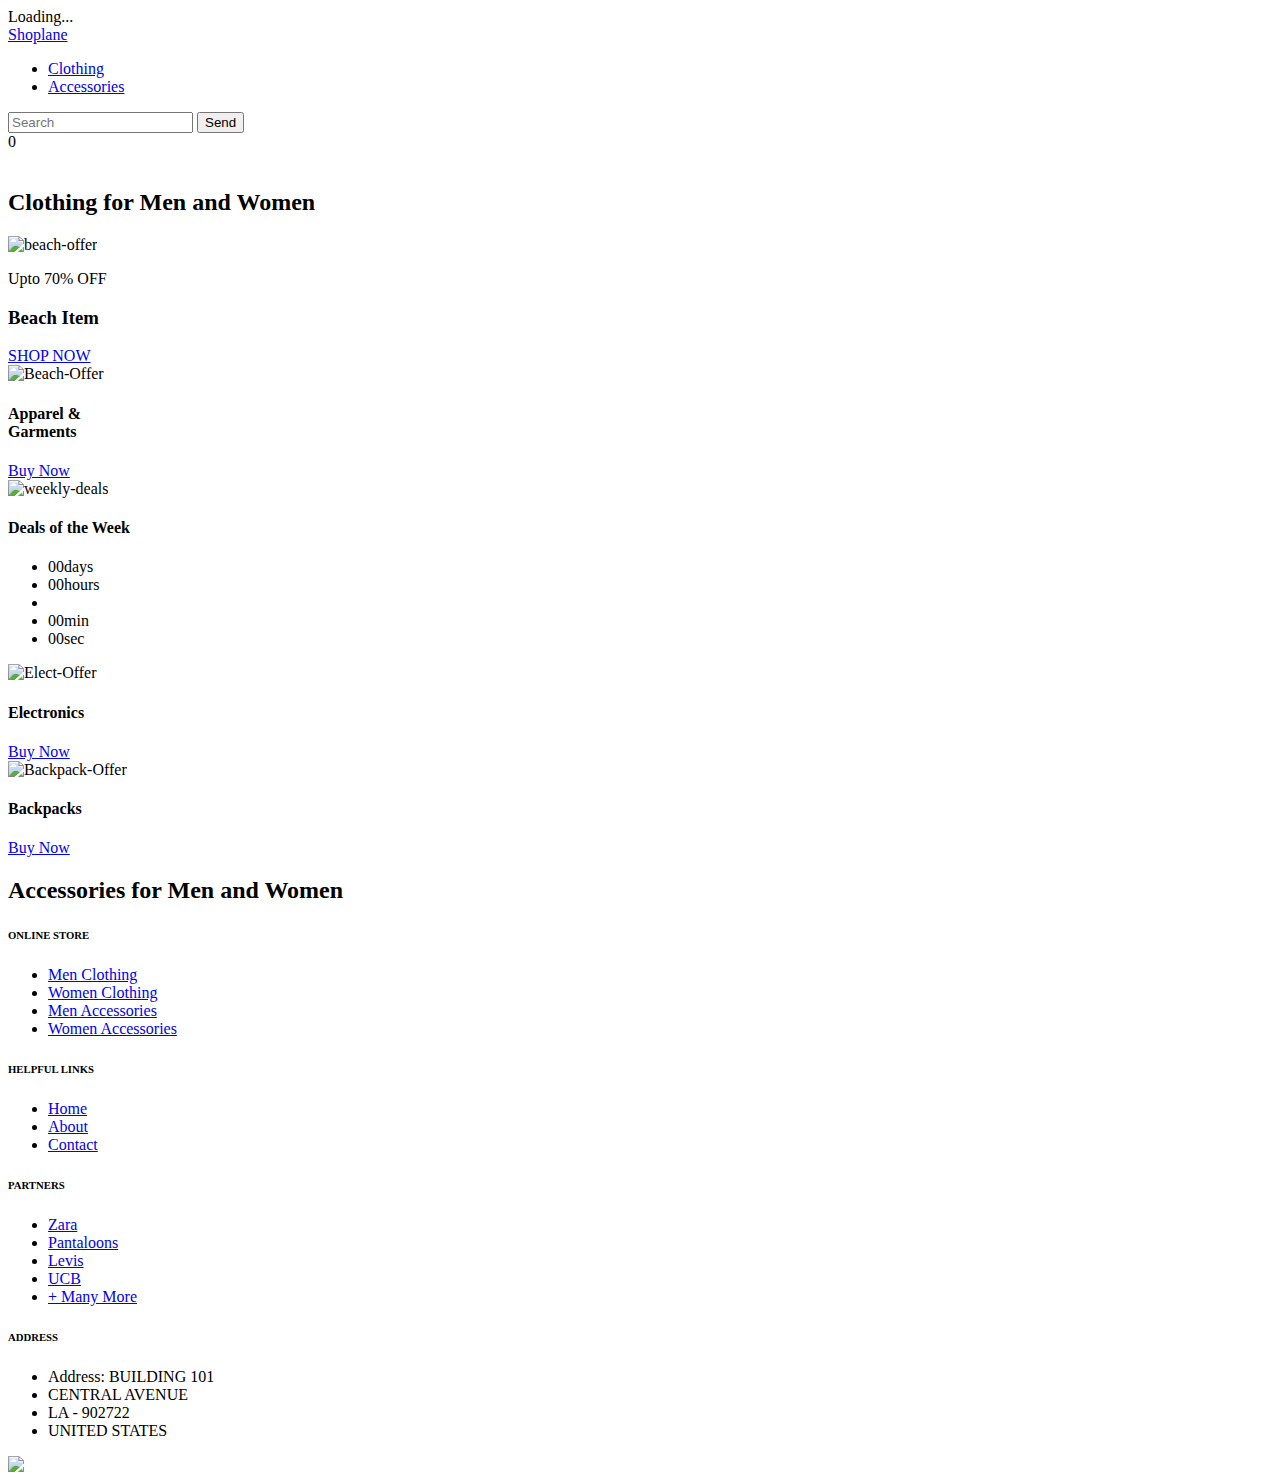
==== index.html @ 403d5582 "Create index.html" ====
<!doctype html>
<html lang="en">
<head>
    <meta charset="UTF-8">
    <meta name="description" content="">
    <meta http-equiv="X-UA-Compatible" content="IE=edge">
    <meta name="viewport" content="width=device-width, initial-scale=1, shrink-to-fit=no">
    <!-- The above 4 meta tags *must* come first in the head; any other head content must come *after* these tags -->

    <!-- Title  -->
    <title>Shop lane</title>

    <!-- Favicon  -->
    <link href="https://d3j0t7vrtr92dk.cloudfront.net/edyoda/1586251234_e%20Logo%200%20Padding.png?" rel="shortcut icon">
    <link href="https://fonts.googleapis.com/css2?family=Open+Sans:ital,wght@0,300;0,400;0,600;0,700;0,800;1,300;1,400;1,600;1,700;1,800&display=swap" rel="stylesheet">
    <!-- Style CSS -->
    <link rel="stylesheet" href="style.css">

</head>

<body>
    <!-- Preloader -->
    <div id="preloader">
        <div class="spinner-grow" role="status">
            <span class="sr-only">Loading...</span>
        </div>
    </div>

    <!-- Header Area -->
    <header class="header_area">
     <!-- Main Menu -->
        <div class="bigshop-main-menu">
            <div class="container">
                <div class="classy-nav-container breakpoint-off">
                    <nav class="classy-navbar" id="bigshopNav">

                        <!-- Nav Brand -->
                        <a href="index.html" class="nav-brand" id='logo'><span>Shop</span>lane</a>

                        <!-- Toggler -->
                        <div class="classy-navbar-toggler">
                            <span class="navbarToggler"><span></span><span></span><span></span></span>
                        </div>

                        <!-- Menu -->
                        <div class="classy-menu">
                            <!-- Close -->
                            <div class="classycloseIcon">
                                <div class="cross-wrap"><span class="top"></span><span class="bottom"></span></div>
                            </div>

                            <!-- Nav -->
                            <div class="classynav">
                                <ul>
                                    <li><a data-scroll href="#clothing-section">Clothing</a> </li>
                                    <li><a data-scroll href="#accessory-section">Accessories</a></li>
                                    </ul>
                            </div>
                        </div>

                        <!-- Hero Meta -->
                        <div class="hero_meta_area ml-auto d-flex align-items-center justify-content-end">
                            <!-- Search -->
                            <div class="search-area">
                                <div class="search-btn"><i class="icofont-search"></i></div>
                                <!-- Form -->
                                <div class="search-form">
                                    <input type="search" class="form-control" placeholder="Search">
                                    <input type="submit" class="d-none" value="Send">
                                </div>
                            </div>

                            <!-- Cart -->
                            <div class="cart-area">
                                <div class="cart--btn"><i class="icofont-cart"></i> <span class="cart_quantity">0</span></div>
                              </div>

                            <!-- Account -->
                            <div class="account-area">
                                <div class="user-thumbnail">
                                    <img src="img/bg-img/user.jpg" alt="">
                                </div>
                                </div>
                        </div>
                    </nav>
                </div>
            </div>
        </div>
    </header>
    <!-- Header Area End -->

    <!-- Welcome Slides Area -->
    <section class="welcome_area">
        <div class="welSlideTwo owl-carousel">
            <!-- Single Slide -->
            <div class="single_slide home-3 bg-img" style="background-image: url(img/bg-img/1.png);">
                
            </div>

            <!-- Single Slide -->
            <div class="single_slide home-3 bg-img" style="background-image: url(img/bg-img/2.png);">
                
            </div>

            <!-- Single Slide -->
            <div class="single_slide home-3 bg-img" style="background-image: url(img/bg-img/3.png);">
                
            </div>

            <!-- Single Slide -->
            <div class="single_slide home-3 bg-img" style="background-image: url(img/bg-img/4.png);">
               
            </div>
        </div>
    </section>
    <!-- Welcome Slides Area -->

<!-- Best Selling Products -->
<div id="clothing-section"></div>
    <section class="best-selling-products-area mb-70 mt-70" >
        <div class="container">
            <div class="row">
                <div class="col-12">
                    <div class="section-heading mb-50">
                        <h2>Clothing for Men and Women</h2>
                    </div>
                </div>
            </div>

            <div class="row" id="Clothing_Data">
                <!-- Single Product -->
             </div>
        </div>
    </section>
    <!-- Best Selling Products -->

    <!-- Offer Area -->
    <section class="offer_area section_padding_50">
        <div class="container">
            <div class="row">
                <!-- Beach Offer -->
                <div class="col-12 col-md-6 col-lg-4">
                    <div class="beach_offer_area mb-4 mb-md-0">
                        <img src="img/product-img/beach.png" alt="beach-offer">
                        <div class="beach_offer_info">
                            <p>Upto 70% OFF</p>
                            <h3>Beach Item</h3>
                            <a href="#" class="btn btn-primary btn-sm mt-15">SHOP NOW</a>
                        </div>
                    </div>
                </div>

                <div class="col-12 col-md-6 col-lg-4">
                    <!-- Apparels Offer -->
                    <div class="apparels_offer_area">
                        <img src="img/product-img/apparels.jpg" alt="Beach-Offer">
                        <div class="apparels_offer_info d-flex align-items-center">
                            <div class="apparels-offer-content">
                                <h4>Apparel &amp; <br><span>Garments</span></h4>
                                <a href="#" class="btn">Buy Now <i class="icofont-rounded-right"></i></a>
                            </div>
                        </div>
                    </div>

                    <!-- Deals of the Week -->
                    <div class="weekly_deals_area mt-30">
                        <img src="img/product-img/weekly-offer.jpg" alt="weekly-deals">
                        <div class="weekly_deals_info">
                            <h4>Deals of the Week</h4>
                            <div class="deals_timer">
                                <ul data-countdown="2021/02/14 14:21:38">
                                    <!-- Please use event time this format: YYYY/MM/DD hh:mm:ss -->
                                    <li><span class="days">00</span>days</li>
                                    <li><span class="hours">00</span>hours</li>
                                    <li class="d-block blank-timer"></li>
                                    <li><span class="minutes">00</span>min</li>
                                    <li><span class="seconds">00</span>sec</li>
                                </ul>
                            </div>
                        </div>
                    </div>
                </div>

                <div class="col-12 col-lg-4">
                    <div class="row">
                        <div class="col-12 col-sm-6 col-lg-12">
                            <!-- Elect Offer -->
                            <div class="elect_offer_area mt-30 mt-lg-0">
                                <img src="img/product-img/elect.jpg" alt="Elect-Offer">
                                <div class="elect_offer_info d-flex align-items-center">
                                    <div class="elect-offer-content">
                                        <h4>Electronics</h4>
                                        <a href="#" class="btn">Buy Now <i class="icofont-rounded-right"></i></a>
                                    </div>
                                </div>
                            </div>
                        </div>
                        <div class="col-12 col-sm-6 col-lg-12">
                            <!-- Backpack Offer -->
                            <div class="backpack_offer_area mt-30">
                                <img src="img/product-img/backpack.jpg" alt="Backpack-Offer">
                                <div class="backpack_offer_info">
                                    <h4>Backpacks</h4>
                                    <a href="#" class="btn">Buy Now <i class="icofont-rounded-right"></i></a>
                                </div>
                            </div>
                        </div>
                    </div>
                </div>
            </div>
        </div>
    </section>
    <!-- Offer Area End -->

    <!-- On Sale Products -->
    
    <section class="on-sale-products-area mb-70" id="accessory-section">
        <div class="container">
            <div class="row">
                <div class="col-12">
                    <div class="section-heading mb-50">
                        <h2>Accessories for Men and Women</h2>
                    </div>
                </div>
            </div>

            <div class="row" id='accessories_men_women'>
                <!-- Single Product -->
              </div>
        </div>
    </section>
    <!-- On Sale Products -->


    <!-- Footer Area -->
    <footer class="footer_area section_padding_50">
        <div class="container">
            <div class="row">
               
                <!-- Single Footer Area -->
                <div class="col-12 col-sm-6 col-md col-lg-3 col-xl-3">
                    <div class="single_footer_area mb-20">
                        <div class="footer_heading mb-4">
                            <h6>ONLINE STORE</h6>
                        </div>
                        <ul class="footer_widget_menu">
                            <li><a href="#"><i class="icofont-rounded-right"></i> Men Clothing</a></li>
                            <li><a href="#"><i class="icofont-rounded-right"></i> Women Clothing</a></li>
                            <li><a href="#"><i class="icofont-rounded-right"></i> Men Accessories</a></li>
                            <li><a href="#"><i class="icofont-rounded-right"></i> Women Accessories</a></li>
                            </ul>
                    </div>
                </div>

                <!-- Single Footer Area -->
                <div class="col-12 col-sm-6 col-md col-lg-3 col-xl-2">
                    <div class="single_footer_area mb-20">
                        <div class="footer_heading mb-4">
                            <h6>HELPFUL LINKS</h6>
                        </div>
                        <ul class="footer_widget_menu">
                            <li><a href="#"><i class="icofont-rounded-right"></i> Home</a></li>
                            <li><a href="#"><i class="icofont-rounded-right"></i> About</a></li>
                            <li><a href="#"><i class="icofont-rounded-right"></i> Contact</a></li>
                             </ul>
                    </div>
                </div>

                <!-- Single Footer Area -->
                <div class="col-12 col-sm-6 col-md-5 col-lg-3 col-xl-2">
                    <div class="single_footer_area mb-20">
                        <div class="footer_heading mb-4">
                            <h6>PARTNERS</h6>
                        </div>
                        <ul class="footer_widget_menu">
                            <li><a href="#"><i class="icofont-rounded-right"></i> Zara</a></li>
                            <li><a href="#"><i class="icofont-rounded-right"></i>Pantaloons</a></li>
                            <li><a href="#"><i class="icofont-rounded-right"></i>Levis</a></li>
                            <li><a href="#"><i class="icofont-rounded-right"></i>UCB</a></li>
                            <li><a href="#"><i class="icofont-rounded-right"></i>+ Many More</a></li>
                           </ul>
                    </div>
                </div>
                 <!-- Single Footer Area -->
                 <div class="col-12 col-sm-6 col-md-5 col-lg-3 col-xl-3">
                    <div class="single_footer_area mb-20">
                        <div class="footer_heading mb-4">
                            <h6>ADDRESS</h6>
                        </div>
                        <ul class="footer_content">
                            <li><span>Address:</span> BUILDING 101</li>
                            <li>CENTRAL AVENUE</li>
                            <li>LA - 902722</li>
                            <li>UNITED STATES</li>
                        </ul>
                        <div class="footer_social_area mt-15">
                            <a href="#"><i class="fa fa-facebook" aria-hidden="true"></i></a>
                            <a href="#"><i class="fa fa-twitter" aria-hidden="true"></i></a>
                            <a href="#"><i class="fa fa-linkedin" aria-hidden="true"></i></a>
                            <a href="#"><i class="fa fa-pinterest" aria-hidden="true"></i></a>
                            <a href="#"><i class="fa fa-dribbble" aria-hidden="true"></i></a>
                            <a href="#"><i class="fa fa-rss" aria-hidden="true"></i></a>
                        </div>
                    </div>
                </div>
             

                <div class="col-12 col-md-7 col-lg-8 col-xl-2">
                <img src="img/bg-img/fotterlogo.png" class="fotimg">
                </div>

              </div>
        </div>

    </footer>
    <!-- Footer Area -->

    <!-- jQuery (Necessary for All JavaScript Plugins) -->
    <script src="js/jquery.min.js"></script>
    <script src="js/popper.min.js"></script>
    <script src="js/bootstrap.min.js"></script>
    <script src="js/jquery.easing.min.js"></script>
    <script src="js/default/classy-nav.min.js"></script>
    <script src="js/owl.carousel.min.js"></script>
    <script src="js/default/scrollup.js"></script>
    <script src="js/jquery.countdown.min.js"></script>
    <script src="js/jquery-ui.min.js"></script>
    <script src="js/default/active.js"></script>
    <script src="js/default/null.js"></script>
     <script src="js/default/homedata.js"></script>

</body>
</html>
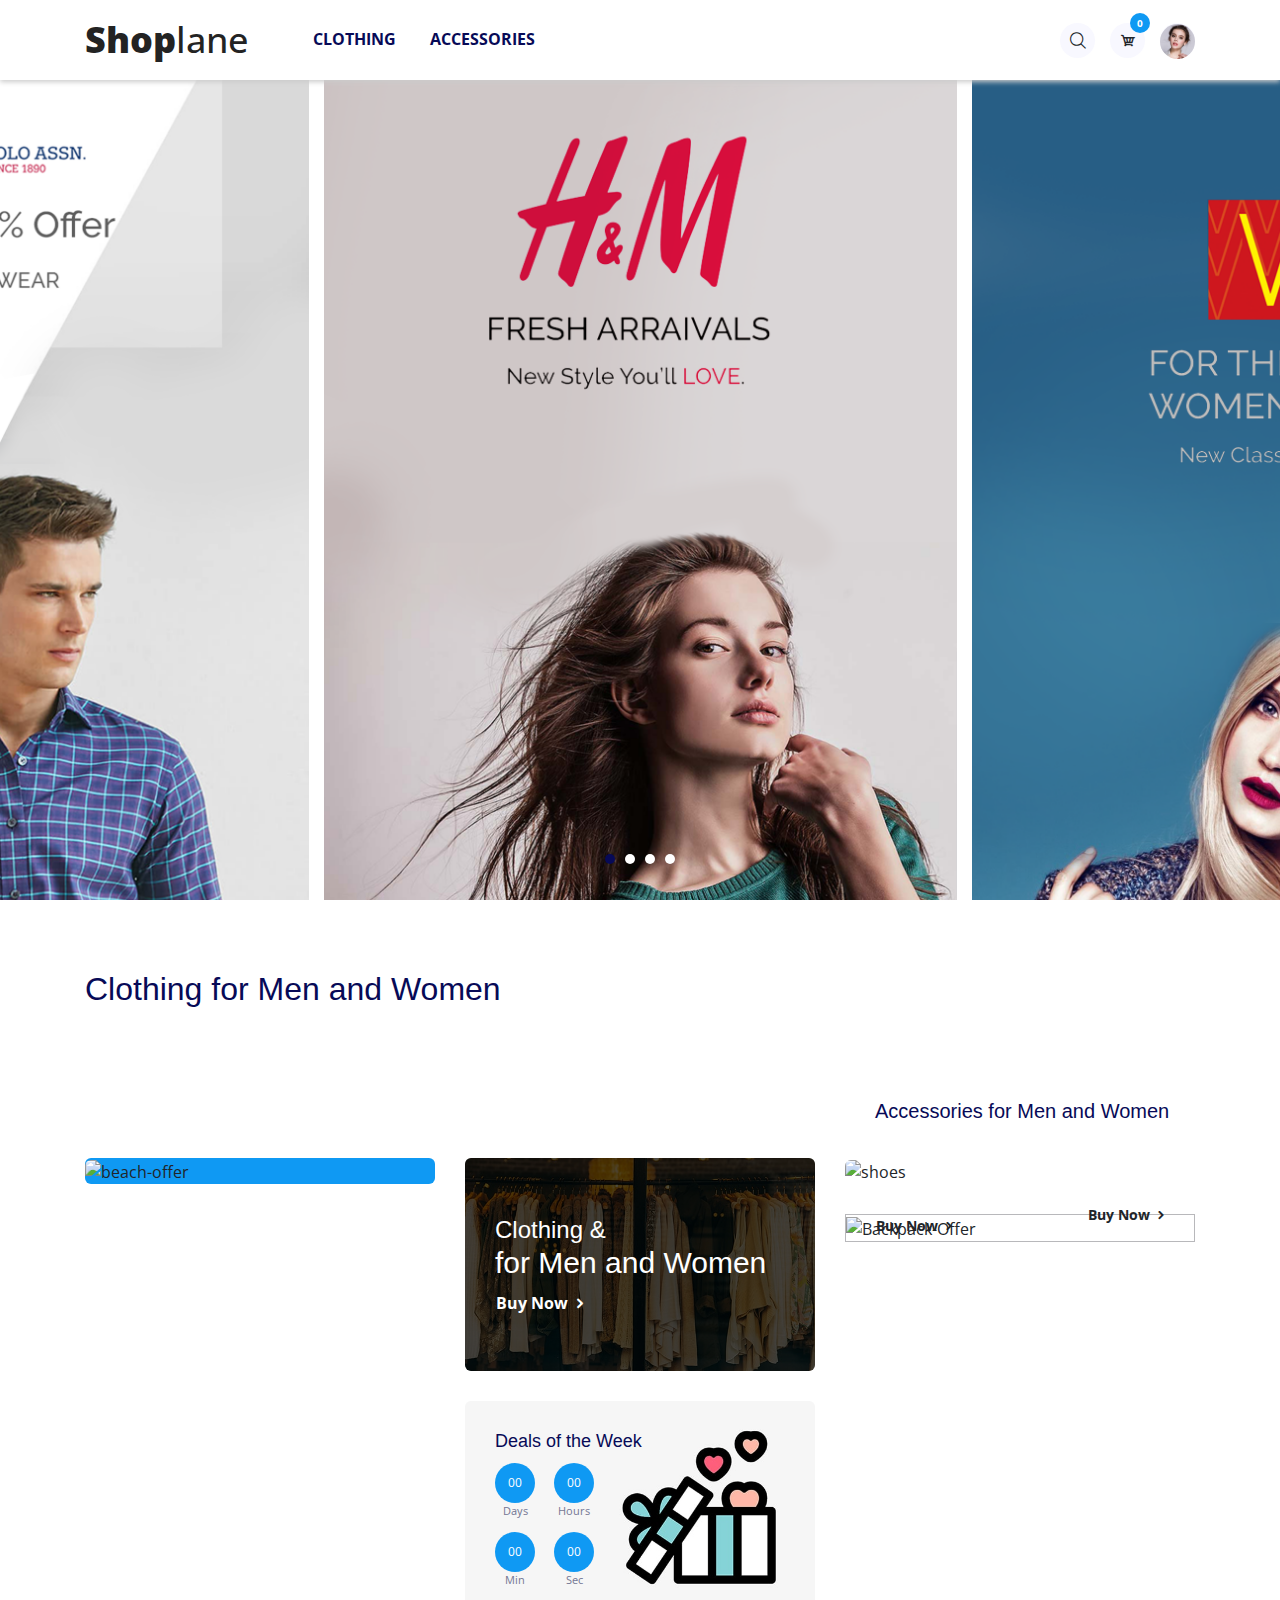
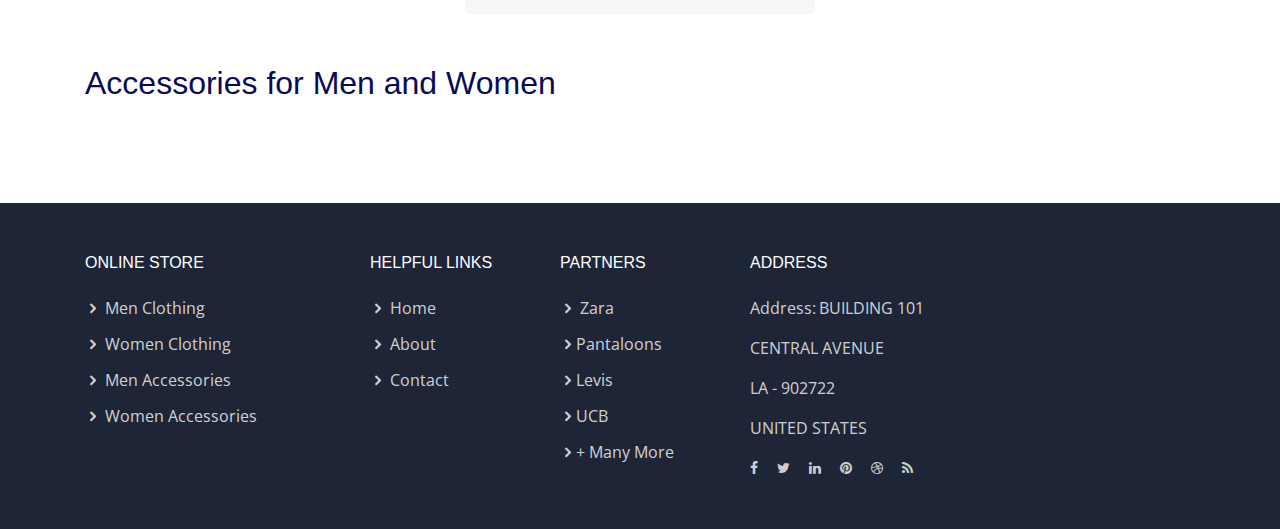
==== commit a71fb14c: "Add files via upload" ====
--- a/index.html
+++ b/index.html
@@ -1,333 +1,329 @@
-<!doctype html>
-<html lang="en">
-<head>
-    <meta charset="UTF-8">
-    <meta name="description" content="">
-    <meta http-equiv="X-UA-Compatible" content="IE=edge">
-    <meta name="viewport" content="width=device-width, initial-scale=1, shrink-to-fit=no">
-    <!-- The above 4 meta tags *must* come first in the head; any other head content must come *after* these tags -->
-
-    <!-- Title  -->
-    <title>Shop lane</title>
-
-    <!-- Favicon  -->
-    <link href="https://d3j0t7vrtr92dk.cloudfront.net/edyoda/1586251234_e%20Logo%200%20Padding.png?" rel="shortcut icon">
-    <link href="https://fonts.googleapis.com/css2?family=Open+Sans:ital,wght@0,300;0,400;0,600;0,700;0,800;1,300;1,400;1,600;1,700;1,800&display=swap" rel="stylesheet">
-    <!-- Style CSS -->
-    <link rel="stylesheet" href="style.css">
-
-</head>
-
-<body>
-    <!-- Preloader -->
-    <div id="preloader">
-        <div class="spinner-grow" role="status">
-            <span class="sr-only">Loading...</span>
-        </div>
-    </div>
-
-    <!-- Header Area -->
-    <header class="header_area">
-     <!-- Main Menu -->
-        <div class="bigshop-main-menu">
-            <div class="container">
-                <div class="classy-nav-container breakpoint-off">
-                    <nav class="classy-navbar" id="bigshopNav">
-
-                        <!-- Nav Brand -->
-                        <a href="index.html" class="nav-brand" id='logo'><span>Shop</span>lane</a>
-
-                        <!-- Toggler -->
-                        <div class="classy-navbar-toggler">
-                            <span class="navbarToggler"><span></span><span></span><span></span></span>
-                        </div>
-
-                        <!-- Menu -->
-                        <div class="classy-menu">
-                            <!-- Close -->
-                            <div class="classycloseIcon">
-                                <div class="cross-wrap"><span class="top"></span><span class="bottom"></span></div>
-                            </div>
-
-                            <!-- Nav -->
-                            <div class="classynav">
-                                <ul>
-                                    <li><a data-scroll href="#clothing-section">Clothing</a> </li>
-                                    <li><a data-scroll href="#accessory-section">Accessories</a></li>
-                                    </ul>
-                            </div>
-                        </div>
-
-                        <!-- Hero Meta -->
-                        <div class="hero_meta_area ml-auto d-flex align-items-center justify-content-end">
-                            <!-- Search -->
-                            <div class="search-area">
-                                <div class="search-btn"><i class="icofont-search"></i></div>
-                                <!-- Form -->
-                                <div class="search-form">
-                                    <input type="search" class="form-control" placeholder="Search">
-                                    <input type="submit" class="d-none" value="Send">
-                                </div>
-                            </div>
-
-                            <!-- Cart -->
-                            <div class="cart-area">
-                                <div class="cart--btn"><i class="icofont-cart"></i> <span class="cart_quantity">0</span></div>
-                              </div>
-
-                            <!-- Account -->
-                            <div class="account-area">
-                                <div class="user-thumbnail">
-                                    <img src="img/bg-img/user.jpg" alt="">
-                                </div>
-                                </div>
-                        </div>
-                    </nav>
-                </div>
-            </div>
-        </div>
-    </header>
-    <!-- Header Area End -->
-
-    <!-- Welcome Slides Area -->
-    <section class="welcome_area">
-        <div class="welSlideTwo owl-carousel">
-            <!-- Single Slide -->
-            <div class="single_slide home-3 bg-img" style="background-image: url(img/bg-img/1.png);">
-                
-            </div>
-
-            <!-- Single Slide -->
-            <div class="single_slide home-3 bg-img" style="background-image: url(img/bg-img/2.png);">
-                
-            </div>
-
-            <!-- Single Slide -->
-            <div class="single_slide home-3 bg-img" style="background-image: url(img/bg-img/3.png);">
-                
-            </div>
-
-            <!-- Single Slide -->
-            <div class="single_slide home-3 bg-img" style="background-image: url(img/bg-img/4.png);">
-               
-            </div>
-        </div>
-    </section>
-    <!-- Welcome Slides Area -->
-
-<!-- Best Selling Products -->
-<div id="clothing-section"></div>
-    <section class="best-selling-products-area mb-70 mt-70" >
-        <div class="container">
-            <div class="row">
-                <div class="col-12">
-                    <div class="section-heading mb-50">
-                        <h2>Clothing for Men and Women</h2>
-                    </div>
-                </div>
-            </div>
-
-            <div class="row" id="Clothing_Data">
-                <!-- Single Product -->
-             </div>
-        </div>
-    </section>
-    <!-- Best Selling Products -->
-
-    <!-- Offer Area -->
-    <section class="offer_area section_padding_50">
-        <div class="container">
-            <div class="row">
-                <!-- Beach Offer -->
-                <div class="col-12 col-md-6 col-lg-4">
-                    <div class="beach_offer_area mb-4 mb-md-0">
-                        <img src="img/product-img/beach.png" alt="beach-offer">
-                        <div class="beach_offer_info">
-                            <p>Upto 70% OFF</p>
-                            <h3>Beach Item</h3>
-                            <a href="#" class="btn btn-primary btn-sm mt-15">SHOP NOW</a>
-                        </div>
-                    </div>
-                </div>
-
-                <div class="col-12 col-md-6 col-lg-4">
-                    <!-- Apparels Offer -->
-                    <div class="apparels_offer_area">
-                        <img src="img/product-img/apparels.jpg" alt="Beach-Offer">
-                        <div class="apparels_offer_info d-flex align-items-center">
-                            <div class="apparels-offer-content">
-                                <h4>Apparel &amp; <br><span>Garments</span></h4>
-                                <a href="#" class="btn">Buy Now <i class="icofont-rounded-right"></i></a>
-                            </div>
-                        </div>
-                    </div>
-
-                    <!-- Deals of the Week -->
-                    <div class="weekly_deals_area mt-30">
-                        <img src="img/product-img/weekly-offer.jpg" alt="weekly-deals">
-                        <div class="weekly_deals_info">
-                            <h4>Deals of the Week</h4>
-                            <div class="deals_timer">
-                                <ul data-countdown="2021/02/14 14:21:38">
-                                    <!-- Please use event time this format: YYYY/MM/DD hh:mm:ss -->
-                                    <li><span class="days">00</span>days</li>
-                                    <li><span class="hours">00</span>hours</li>
-                                    <li class="d-block blank-timer"></li>
-                                    <li><span class="minutes">00</span>min</li>
-                                    <li><span class="seconds">00</span>sec</li>
-                                </ul>
-                            </div>
-                        </div>
-                    </div>
-                </div>
-
-                <div class="col-12 col-lg-4">
-                    <div class="row">
-                        <div class="col-12 col-sm-6 col-lg-12">
-                            <!-- Elect Offer -->
-                            <div class="elect_offer_area mt-30 mt-lg-0">
-                                <img src="img/product-img/elect.jpg" alt="Elect-Offer">
-                                <div class="elect_offer_info d-flex align-items-center">
-                                    <div class="elect-offer-content">
-                                        <h4>Electronics</h4>
-                                        <a href="#" class="btn">Buy Now <i class="icofont-rounded-right"></i></a>
-                                    </div>
-                                </div>
-                            </div>
-                        </div>
-                        <div class="col-12 col-sm-6 col-lg-12">
-                            <!-- Backpack Offer -->
-                            <div class="backpack_offer_area mt-30">
-                                <img src="img/product-img/backpack.jpg" alt="Backpack-Offer">
-                                <div class="backpack_offer_info">
-                                    <h4>Backpacks</h4>
-                                    <a href="#" class="btn">Buy Now <i class="icofont-rounded-right"></i></a>
-                                </div>
-                            </div>
-                        </div>
-                    </div>
-                </div>
-            </div>
-        </div>
-    </section>
-    <!-- Offer Area End -->
-
-    <!-- On Sale Products -->
-    
-    <section class="on-sale-products-area mb-70" id="accessory-section">
-        <div class="container">
-            <div class="row">
-                <div class="col-12">
-                    <div class="section-heading mb-50">
-                        <h2>Accessories for Men and Women</h2>
-                    </div>
-                </div>
-            </div>
-
-            <div class="row" id='accessories_men_women'>
-                <!-- Single Product -->
-              </div>
-        </div>
-    </section>
-    <!-- On Sale Products -->
-
-
-    <!-- Footer Area -->
-    <footer class="footer_area section_padding_50">
-        <div class="container">
-            <div class="row">
-               
-                <!-- Single Footer Area -->
-                <div class="col-12 col-sm-6 col-md col-lg-3 col-xl-3">
-                    <div class="single_footer_area mb-20">
-                        <div class="footer_heading mb-4">
-                            <h6>ONLINE STORE</h6>
-                        </div>
-                        <ul class="footer_widget_menu">
-                            <li><a href="#"><i class="icofont-rounded-right"></i> Men Clothing</a></li>
-                            <li><a href="#"><i class="icofont-rounded-right"></i> Women Clothing</a></li>
-                            <li><a href="#"><i class="icofont-rounded-right"></i> Men Accessories</a></li>
-                            <li><a href="#"><i class="icofont-rounded-right"></i> Women Accessories</a></li>
-                            </ul>
-                    </div>
-                </div>
-
-                <!-- Single Footer Area -->
-                <div class="col-12 col-sm-6 col-md col-lg-3 col-xl-2">
-                    <div class="single_footer_area mb-20">
-                        <div class="footer_heading mb-4">
-                            <h6>HELPFUL LINKS</h6>
-                        </div>
-                        <ul class="footer_widget_menu">
-                            <li><a href="#"><i class="icofont-rounded-right"></i> Home</a></li>
-                            <li><a href="#"><i class="icofont-rounded-right"></i> About</a></li>
-                            <li><a href="#"><i class="icofont-rounded-right"></i> Contact</a></li>
-                             </ul>
-                    </div>
-                </div>
-
-                <!-- Single Footer Area -->
-                <div class="col-12 col-sm-6 col-md-5 col-lg-3 col-xl-2">
-                    <div class="single_footer_area mb-20">
-                        <div class="footer_heading mb-4">
-                            <h6>PARTNERS</h6>
-                        </div>
-                        <ul class="footer_widget_menu">
-                            <li><a href="#"><i class="icofont-rounded-right"></i> Zara</a></li>
-                            <li><a href="#"><i class="icofont-rounded-right"></i>Pantaloons</a></li>
-                            <li><a href="#"><i class="icofont-rounded-right"></i>Levis</a></li>
-                            <li><a href="#"><i class="icofont-rounded-right"></i>UCB</a></li>
-                            <li><a href="#"><i class="icofont-rounded-right"></i>+ Many More</a></li>
-                           </ul>
-                    </div>
-                </div>
-                 <!-- Single Footer Area -->
-                 <div class="col-12 col-sm-6 col-md-5 col-lg-3 col-xl-3">
-                    <div class="single_footer_area mb-20">
-                        <div class="footer_heading mb-4">
-                            <h6>ADDRESS</h6>
-                        </div>
-                        <ul class="footer_content">
-                            <li><span>Address:</span> BUILDING 101</li>
-                            <li>CENTRAL AVENUE</li>
-                            <li>LA - 902722</li>
-                            <li>UNITED STATES</li>
-                        </ul>
-                        <div class="footer_social_area mt-15">
-                            <a href="#"><i class="fa fa-facebook" aria-hidden="true"></i></a>
-                            <a href="#"><i class="fa fa-twitter" aria-hidden="true"></i></a>
-                            <a href="#"><i class="fa fa-linkedin" aria-hidden="true"></i></a>
-                            <a href="#"><i class="fa fa-pinterest" aria-hidden="true"></i></a>
-                            <a href="#"><i class="fa fa-dribbble" aria-hidden="true"></i></a>
-                            <a href="#"><i class="fa fa-rss" aria-hidden="true"></i></a>
-                        </div>
-                    </div>
-                </div>
-             
-
-                <div class="col-12 col-md-7 col-lg-8 col-xl-2">
-                <img src="img/bg-img/fotterlogo.png" class="fotimg">
-                </div>
-
-              </div>
-        </div>
-
-    </footer>
-    <!-- Footer Area -->
-
-    <!-- jQuery (Necessary for All JavaScript Plugins) -->
-    <script src="js/jquery.min.js"></script>
-    <script src="js/popper.min.js"></script>
-    <script src="js/bootstrap.min.js"></script>
-    <script src="js/jquery.easing.min.js"></script>
-    <script src="js/default/classy-nav.min.js"></script>
-    <script src="js/owl.carousel.min.js"></script>
-    <script src="js/default/scrollup.js"></script>
-    <script src="js/jquery.countdown.min.js"></script>
-    <script src="js/jquery-ui.min.js"></script>
-    <script src="js/default/active.js"></script>
-    <script src="js/default/null.js"></script>
-     <script src="js/default/homedata.js"></script>
-
-</body>
-</html>
+<!doctype html>
+<html lang="en">
+<head>
+    <meta charset="UTF-8">
+    <meta name="description" content="">
+    <meta http-equiv="X-UA-Compatible" content="IE=edge">
+    <meta name="viewport" content="width=device-width, initial-scale=1, shrink-to-fit=no">
+    <!-- The above 4 meta tags *must* come first in the head; any other head content must come *after* these tags -->
+
+    <!-- Title  -->
+    <title>Shop lane</title>
+
+    <!-- Favicon  -->
+    <link href="https://d3j0t7vrtr92dk.cloudfront.net/edyoda/1586251234_e%20Logo%200%20Padding.png?" rel="shortcut icon">
+    <link href="https://fonts.googleapis.com/css2?family=Open+Sans:ital,wght@0,300;0,400;0,600;0,700;0,800;1,300;1,400;1,600;1,700;1,800&display=swap" rel="stylesheet">
+    <!-- Style CSS -->
+    <link rel="stylesheet" href="style.css">
+
+</head>
+
+<body>
+    <!-- Preloader -->
+    <div id="preloader">
+        <div class="spinner-grow" role="status">
+            <span class="sr-only">Loading...</span>
+        </div>
+    </div>
+
+    <!-- Header Area -->
+    <header class="header_area">
+     <!-- Main Menu -->
+        <div class="bigshop-main-menu">
+            <div class="container">
+                <div class="classy-nav-container breakpoint-off">
+                    <nav class="classy-navbar" id="bigshopNav">
+
+                        <!-- Nav Brand -->
+                        <a href="index.html" class="nav-brand" id='logo'><span>Shop</span>lane</a>
+
+                        <!-- Toggler -->
+                        <div class="classy-navbar-toggler">
+                            <span class="navbarToggler"><span></span><span></span><span></span></span>
+                        </div>
+
+                        <!-- Menu -->
+                        <div class="classy-menu">
+                            <!-- Close -->
+                            <div class="classycloseIcon">
+                                <div class="cross-wrap"><span class="top"></span><span class="bottom"></span></div>
+                            </div>
+
+                            <!-- Nav -->
+                            <div class="classynav">
+                                <ul>
+                                    <li><a data-scroll href="#clothing">Clothing</a> </li>
+                                    <li><a data-scroll href="#accessory">Accessories</a></li>
+                                    </ul>
+                            </div>
+                        </div>
+
+                        <!-- Hero Meta -->
+                        <div class="hero_meta_area ml-auto d-flex align-items-center justify-content-end">
+                            <!-- Search -->
+                            <div class="search-area">
+                                <div class="search-btn"><i class="icofont-search"></i></div>
+                                <!-- Form -->
+                                <div class="search-form">
+                                    <input type="search" class="form-control" placeholder="Search">
+                                    <input type="submit" class="d-none" value="Send">
+                                </div>
+                            </div>
+
+                            <!-- Cart -->
+                            <div class="cart-area">
+                                <div class="cart--btn"><i class="icofont-cart"></i> <span class="cart_quantity">0</span></div>
+                              </div>
+
+                            <!-- Account -->
+                            <div class="account-area">
+                                <div class="user-thumbnail">
+                                    <img src="img/bg-img/user.jpg" alt="">
+                                </div>
+                                </div>
+                        </div>
+                    </nav>
+                </div>
+            </div>
+        </div>
+    </header>
+    <!-- Header Area End -->
+
+    <!-- Welcome Slides Area -->
+    <section class="welcome_area">
+        <div class="welSlideTwo owl-carousel">
+            <!-- Single Slide -->
+            <div class="single_slide home-3 bg-img" style="background-image: url(img/bg-img/1.png);">
+                
+            </div>
+
+            <!-- Single Slide -->
+            <div class="single_slide home-3 bg-img" style="background-image: url(img/bg-img/2.png);">
+                
+            </div>
+
+            <!-- Single Slide -->
+            <div class="single_slide home-3 bg-img" style="background-image: url(img/bg-img/3.png);">
+                
+            </div>
+
+            <!-- Single Slide -->
+            <div class="single_slide home-3 bg-img" style="background-image: url(img/bg-img/4.png);">
+               
+            </div>
+        </div>
+    </section>
+    <!-- Welcome Slides Area -->
+
+<!-- Best Selling Products -->
+<div id="clothing"></div>
+    <section class="best-selling-products-area mb-70 mt-70" >
+        <div class="container">
+            <div class="row">
+                <div class="col-12">
+                    <div class="section-heading mb-50">
+                        <h2>Clothing for Men and Women</h2>
+                    </div>
+                </div>
+            </div>
+
+            <div class="row" id="Clothing_Data">
+                <!-- Single Product -->
+             </div>
+        </div>
+    </section>
+    <!-- Best Selling Products -->
+
+    <!-- Offer Area -->
+    <section class="offer_area section_padding_50">
+        <div class="container">
+            <div class="row">
+                <!-- Beach Offer -->
+                <div class="col-12 col-md-6 col-lg-4">
+                    <div class="beach_offer_area mb-4 mb-md-0">
+                        <img src="img/product-img/collage1.png" alt="beach-offer">
+                        
+                    </div>
+                </div>
+
+                <div class="col-12 col-md-6 col-lg-4">
+                    <!-- Apparels Offer -->
+                    <div class="apparels_offer_area">
+                        <img src="img/product-img/apparels.jpg" alt="apparels">
+                        <div class="apparels_offer_info d-flex align-items-center">
+                            <div class="apparels-offer-content">
+                                <h4>Clothing  &amp; <br><span>for Men and Women</span></h4>
+                                <a href="#clothing" class="btn">Buy Now <i class="icofont-rounded-right"></i></a>
+                            </div>
+                        </div>
+                    </div>
+
+                    <!-- Deals of the Week -->
+                    <div class="weekly_deals_area mt-30">
+                        <img src="img/product-img/weekly-offer.jpg" alt="weekly-deals">
+                        <div class="weekly_deals_info">
+                            <h4>Deals of the Week</h4>
+                            <div class="deals_timer">
+                                <ul data-countdown="2021/02/14 14:21:38">
+                                    <!-- Please use event time this format: YYYY/MM/DD hh:mm:ss -->
+                                    <li><span class="days">00</span>days</li>
+                                    <li><span class="hours">00</span>hours</li>
+                                    <li class="d-block blank-timer"></li>
+                                    <li><span class="minutes">00</span>min</li>
+                                    <li><span class="seconds">00</span>sec</li>
+                                </ul>
+                            </div>
+                        </div>
+                    </div>
+                </div>
+
+                <div class="col-12 col-lg-4">
+                    <div class="row">
+                        <div class="col-12 col-sm-6 col-lg-12">
+                            <!-- Elect Offer -->
+                            <div class="elect_offer_area mt-30 mt-lg-0">
+                                <img src="img/product-img/earpods.jpg" alt="shoes">
+                                <div class="elect_offer_info d-flex align-items-center">
+                                    <div class="elect-offer-content">
+                                        <h4>Accessories for Men and Women</h4>
+                                        <a href="#" class="btn">Buy Now <i class="icofont-rounded-right"></i></a>
+                                    </div>
+                                </div>
+                            </div>
+                        </div>
+                        <div class="col-12 col-sm-6 col-lg-12">
+                            <!-- Backpack Offer -->
+                            <div class="backpack_offer_area mt-30">
+                                <img src="img/product-img/collage2.png" alt="Backpack-Offer">
+                                <div class="backpack_offer_info">
+                                    <!-- <h4>Backpacks</h4> -->
+                                    <a href="#accessory" class="btn">Buy Now <i class="icofont-rounded-right"></i></a>
+                                </div>
+                            </div>
+                        </div>
+                    </div>
+                </div>
+            </div>
+        </div>
+    </section>
+    <!-- Offer Area End -->
+
+    <!-- On Sale Products -->
+    
+    <section class="on-sale-products-area mb-70" id="accessory">
+        <div class="container">
+            <div class="row">
+                <div class="col-12">
+                    <div class="section-heading mb-50">
+                        <h2>Accessories for Men and Women</h2>
+                    </div>
+                </div>
+            </div>
+
+            <div class="row" id='accessories_men_women'>
+                <!-- Single Product -->
+              </div>
+        </div>
+    </section>
+    <!-- On Sale Products -->
+
+
+    <!-- Footer Area -->
+    <footer class="footer_area section_padding_50">
+        <div class="container">
+            <div class="row">
+               
+                <!-- Single Footer Area -->
+                <div class="col-12 col-sm-6 col-md col-lg-3 col-xl-3">
+                    <div class="single_footer_area mb-20">
+                        <div class="footer_heading mb-4">
+                            <h6>ONLINE STORE</h6>
+                        </div>
+                        <ul class="footer_widget_menu">
+                            <li><a href="#"><i class="icofont-rounded-right"></i> Men Clothing</a></li>
+                            <li><a href="#"><i class="icofont-rounded-right"></i> Women Clothing</a></li>
+                            <li><a href="#"><i class="icofont-rounded-right"></i> Men Accessories</a></li>
+                            <li><a href="#"><i class="icofont-rounded-right"></i> Women Accessories</a></li>
+                            </ul>
+                    </div>
+                </div>
+
+                <!-- Single Footer Area -->
+                <div class="col-12 col-sm-6 col-md col-lg-3 col-xl-2">
+                    <div class="single_footer_area mb-20">
+                        <div class="footer_heading mb-4">
+                            <h6>HELPFUL LINKS</h6>
+                        </div>
+                        <ul class="footer_widget_menu">
+                            <li><a href="#"><i class="icofont-rounded-right"></i> Home</a></li>
+                            <li><a href="#"><i class="icofont-rounded-right"></i> About</a></li>
+                            <li><a href="#"><i class="icofont-rounded-right"></i> Contact</a></li>
+                             </ul>
+                    </div>
+                </div>
+
+                <!-- Single Footer Area -->
+                <div class="col-12 col-sm-6 col-md-5 col-lg-3 col-xl-2">
+                    <div class="single_footer_area mb-20">
+                        <div class="footer_heading mb-4">
+                            <h6>PARTNERS</h6>
+                        </div>
+                        <ul class="footer_widget_menu">
+                            <li><a href="#"><i class="icofont-rounded-right"></i> Zara</a></li>
+                            <li><a href="#"><i class="icofont-rounded-right"></i>Pantaloons</a></li>
+                            <li><a href="#"><i class="icofont-rounded-right"></i>Levis</a></li>
+                            <li><a href="#"><i class="icofont-rounded-right"></i>UCB</a></li>
+                            <li><a href="#"><i class="icofont-rounded-right"></i>+ Many More</a></li>
+                           </ul>
+                    </div>
+                </div>
+                 <!-- Single Footer Area -->
+                 <div class="col-12 col-sm-6 col-md-5 col-lg-3 col-xl-3">
+                    <div class="single_footer_area mb-20">
+                        <div class="footer_heading mb-4">
+                            <h6>ADDRESS</h6>
+                        </div>
+                        <ul class="footer_content">
+                            <li><span>Address:</span> BUILDING 101</li>
+                            <li>CENTRAL AVENUE</li>
+                            <li>LA - 902722</li>
+                            <li>UNITED STATES</li>
+                        </ul>
+                        <div class="footer_social_area mt-15">
+                            <a href="#"><i class="fa fa-facebook" aria-hidden="true"></i></a>
+                            <a href="#"><i class="fa fa-twitter" aria-hidden="true"></i></a>
+                            <a href="#"><i class="fa fa-linkedin" aria-hidden="true"></i></a>
+                            <a href="#"><i class="fa fa-pinterest" aria-hidden="true"></i></a>
+                            <a href="#"><i class="fa fa-dribbble" aria-hidden="true"></i></a>
+                            <a href="#"><i class="fa fa-rss" aria-hidden="true"></i></a>
+                        </div>
+                    </div>
+                </div>
+             
+
+                <div class="col-12 col-md-7 col-lg-8 col-xl-2">
+                <img src="img/bg-img/fotterlogo.png" class="fotimg">
+                </div>
+
+              </div>
+        </div>
+
+    </footer>
+    <!-- Footer Area -->
+
+    <!-- jQuery (Necessary for All JavaScript Plugins) -->
+    <script src="js/jquery.min.js"></script>
+    <script src="js/popper.min.js"></script>
+    <script src="js/bootstrap.min.js"></script>
+    <script src="js/jquery.easing.min.js"></script>
+    <script src="js/default/classy-nav.min.js"></script>
+    <script src="js/owl.carousel.min.js"></script>
+    <script src="js/default/scrollup.js"></script>
+    <script src="js/jquery.countdown.min.js"></script>
+    <script src="js/jquery-ui.min.js"></script>
+    <script src="js/default/active.js"></script>
+    <script src="js/default/null.js"></script>
+     <script src="js/default/homedata.js"></script>
+
+</body>
+</html>--- a/style.css
+++ b/style.css
@@ -0,0 +1,1222 @@
+/* :: 2.0 Import All CSS */
+@import url(css/bootstrap.min.css);
+@import url(css/default/classy-nav.min.css);
+@import url(css/owl.carousel.min.css);
+@import url(css/font-awesome.min.css);
+@import url(css/default/icofont.min.css);
+/* Preloader CSS */
+#preloader {
+  position: fixed;
+  z-index: 99999999;
+  width: 100%;
+  height: 100%;
+  background-color: #ffffff;
+  top: 0;
+  left: 0;
+  right: 0;
+  display: -webkit-box;
+  display: -ms-flexbox;
+  display: flex;
+  -webkit-box-align: center;
+  -ms-flex-align: center;
+  align-items: center;
+  -webkit-box-pack: center;
+  -ms-flex-pack: center;
+  justify-content: center; }
+  #preloader .spinner-grow {
+    background-color: #070a57; }
+
+/* Reboot CSS */
+* {
+  margin: 0;
+  padding: 0; }
+
+body {
+  font-family: 'Open Sans', sans-serif;
+  font-size: 1rem; }
+
+h1,
+h2,
+h3,
+h4,
+h5,
+h6 {
+  color: #070a57;
+  font-family: "Muli", sans-serif; }
+
+p {
+  color: #747794;
+  line-height: 1.9; }
+
+a {
+  -webkit-transition-duration: 500ms;
+  -o-transition-duration: 500ms;
+  transition-duration: 500ms;
+  outline: none;
+  color: #070a57;
+  text-decoration: none;
+  font-weight: 700;    cursor: pointer;
+  display: block; }
+  a:hover, a:focus {
+    text-decoration: none;
+    outline: none;
+    font-weight: 700; }
+
+ul,
+ol {
+  margin: 0;
+  padding: 0; }
+  ul li,
+  ol li {
+    list-style: none; }
+
+img {
+  height: auto;
+  max-width: 100%; }
+
+.bg-img {
+  background-position: center center;
+  background-size: cover;
+  background-repeat: no-repeat; }
+
+.bg-transparent {
+  background-color: transparent; }
+
+.font-bold {
+  font-weight: 700; }
+
+.font-light {
+  font-weight: 300; }
+
+.jarallax {
+  background-size: cover;
+  background-repeat: no-repeat;
+  background-position: 50% 50%; }
+
+.btn:focus,
+input:focus,
+textarea:focus,
+.form-control:focus {
+  box-shadow: none; }
+
+
+/* Spacing */
+.mt-15 {
+  margin-top: 15px; }
+
+.mt-30 {
+  margin-top: 30px; }
+
+.mt-50 {
+  margin-top: 50px; }
+
+.mt-70 {
+  margin-top: 70px; }
+
+.mt-100 {
+  margin-top: 100px; }
+  .mt-150 {
+    margin-top: 150px; }
+.mb-15 {
+  margin-bottom: 15px; }
+
+.mb-30 {
+  margin-bottom: 30px; }
+
+.mb-50 {
+  margin-bottom: 50px; }
+
+.mb-70 {
+  margin-bottom: 70px; }
+
+.mb-100 {
+  margin-bottom: 100px; }
+
+.ml-15 {
+  margin-left: 15px; }
+
+.ml-30 {
+  margin-left: 30px; }
+
+.mr-15 {
+  margin-right: 15px; }
+
+.mr-30 {
+  margin-right: 30px; }
+
+/* Section Padding */
+.section_padding_50 {
+  padding: 50px 0; }
+
+.section_padding_50_20 {
+  padding: 50px 0 20px 0; }
+
+.section_padding_150 {
+  padding: 150px 0; }
+
+.section_padding_0 {
+  padding: 0; }
+
+.section_padding_0_70 {
+  padding: 0 0 70px 0; }
+
+.section_padding_100 {
+  padding: 100px 0; }
+
+.section_padding_100_0 {
+  padding: 100px 0 0 0; }
+
+.section_padding_0_100 {
+  padding: 0 0 100px 0; }
+
+.section_padding_0_70 {
+  padding: 0 0 70px 0; }
+
+.section_padding_100_50 {
+  padding-top: 100px;
+  padding-bottom: 50px; }
+
+.section_padding_100_70 {
+  padding-top: 100px;
+  padding-bottom: 70px; }
+
+.section_padding_200 {
+  padding-top: 200px;
+  padding-bottom: 200px; }
+
+.section_padding_200_100 {
+  padding-top: 200px;
+  padding-bottom: 100px; }
+
+.section_padding_200_70 {
+  padding-top: 200px;
+  padding-bottom: 70px; }
+
+.section_padding_200_170 {
+  padding-top: 200px;
+  padding-bottom: 170px; }
+
+.section_padding_200_0 {
+  padding-top: 200px;
+  padding-bottom: 0; }
+
+/* scrollup */
+#scrollUp {
+  background-color: #070a57;
+  border-radius: 50%;
+  bottom: 40px;
+  color: #ffffff;
+  font-size: 16px;
+  height: 40px;
+  line-height: 40px;
+  right: 40px;
+  text-align: center;
+  width: 40px;
+  -webkit-transition-duration: 500ms;
+  -o-transition-duration: 500ms;
+  transition-duration: 500ms; }
+  #scrollUp:hover, #scrollUp:focus {
+    background-color: #0f99f3;
+    color: #ffffff; }
+
+
+
+@-webkit-keyframes dropdownAnimation {
+  from {
+    opacity: 0;
+    -webkit-transform: translate3d(0, 70px, 0);
+    -ms-transform: translate3d(0, 70px, 0);
+    transform: translate3d(0, 70px, 0); }
+  to {
+    opacity: 1;
+    -webkit-transform: translate3d(0, 30px, 0);
+    -ms-transform: translate3d(0, 30px, 0);
+    transform: translate3d(0, 30px, 0); } }
+
+@keyframes dropdownAnimation {
+  from {
+    opacity: 0;
+    -webkit-transform: translate3d(0, 70px, 0);
+    -ms-transform: translate3d(0, 70px, 0);
+    transform: translate3d(0, 70px, 0); }
+  to {
+    opacity: 1;
+    -webkit-transform: translate3d(0, 30px, 0);
+    -ms-transform: translate3d(0, 30px, 0);
+    transform: translate3d(0, 30px, 0); } }
+
+.header_area {
+  position: fixed;
+    width: 100%;
+    z-index: 500;
+    top: 0px;
+    box-shadow: 0 2px 5px #ccc; }
+  .header_area .bigshop-main-menu {
+    -webkit-transition-duration: 500ms;
+    -o-transition-duration: 500ms;
+    transition-duration: 500ms;
+    background-color: #ffffff; }
+  .header_area .classy-nav-container {
+    z-index: 400; }
+  .header_area .classy-navbar {
+    -webkit-transition-duration: 500ms;
+    -o-transition-duration: 500ms;
+    transition-duration: 500ms;
+    padding: 0;
+    height: 80px; }
+    @media only screen and (max-width: 767px) {
+      .header_area .classy-navbar {
+        height: 70px; } }
+    .header_area .classy-navbar .nav-brand {
+      margin-right: 50px; }
+      @media only screen and (max-width: 767px) {
+        .header_area .classy-navbar .nav-brand {
+          margin-right: 15px; } }
+      @media only screen and (min-width: 480px) and (max-width: 767px) {
+        .header_area .classy-navbar .nav-brand {
+          margin-right: 30px; } }
+      @media only screen and (min-width: 576px) and (max-width: 767px) {
+        .header_area .classy-navbar .nav-brand {
+          margin-right: 50px; } }
+  
+
+.breakpoint-on .dd-trigger {
+  top: 11.5px;
+  background-color: #070a57; }
+
+.breakpoint-on ul ul .dd-trigger {
+  top: 6.5px; }
+
+@media only screen and (max-width: 767px) {
+  .classy-navbar-toggler {
+    margin-right: 15px; } }
+
+
+.hero_meta_area {
+  position: relative;
+  z-index: 1; }
+  .hero_meta_area .search-area {
+    position: relative;
+    z-index: 1; }
+    .hero_meta_area .search-area .search-btn {
+      width: 35px;
+      height: 35px;
+      line-height: 35px;
+      background-color: #f8f8ff;
+      text-align: center;
+      border-radius: 50%;
+      cursor: pointer;
+      margin-right: 15px; }
+      @media only screen and (max-width: 767px) {
+        .hero_meta_area .search-area .search-btn {
+          margin-right: 8px;
+          width: 30px;
+          height: 30px;
+          line-height: 30px; } }
+      @media only screen and (min-width: 576px) and (max-width: 767px) {
+        .hero_meta_area .search-area .search-btn {
+          margin-right: 15px;
+          width: 35px;
+          height: 35px;
+          line-height: 35px; } }
+    .hero_meta_area .search-area .search-form {
+      -webkit-transition-duration: 500ms;
+      -o-transition-duration: 500ms;
+      transition-duration: 500ms;
+      position: absolute;
+      padding: 0 15px;
+      border-radius: 6px;
+      top: 100px;
+      right: 0;
+      background-color: #ffffff;
+      box-shadow: 0 0 8px 0 rgba(47, 91, 234, 0.15);
+      opacity: 0;
+      visibility: hidden; }
+      .hero_meta_area .search-area .search-form input {
+        background-color: #ffffff;
+        width: 240px;
+        height: 54px;
+        border: none;
+        font-size: 13px; }
+        @media only screen and (max-width: 767px) {
+          .hero_meta_area .search-area .search-form input {
+            width: 165px; } }
+        @media only screen and (min-width: 576px) and (max-width: 767px) {
+          .hero_meta_area .search-area .search-form input {
+            width: 240px; } }
+        .hero_meta_area .search-area .search-form input:focus {
+          box-shadow: none; }
+      .hero_meta_area .search-area .search-form.active {
+        top: 50px;
+        opacity: 1;
+        visibility: visible; }
+  .hero_meta_area .wishlist-area {
+    position: relative;
+    z-index: 1; }
+    .hero_meta_area .wishlist-area .wishlist-btn {
+      display: block;
+      width: 35px;
+      height: 35px;
+      line-height: 35px;
+      background-color: #f8f8ff;
+      text-align: center;
+      border-radius: 50%;
+      cursor: pointer;
+      margin-right: 15px; }
+      @media only screen and (max-width: 767px) {
+        .hero_meta_area .wishlist-area .wishlist-btn {
+          margin-right: 8px;
+          width: 30px;
+          height: 30px;
+          line-height: 30px; } }
+      @media only screen and (min-width: 576px) and (max-width: 767px) {
+        .hero_meta_area .wishlist-area .wishlist-btn {
+          margin-right: 15px;
+          width: 35px;
+          height: 35px;
+          line-height: 35px; } }
+  .hero_meta_area .cart-area {
+    position: relative;
+    z-index: 2; }
+    .hero_meta_area .cart-area .cart--btn {
+      -webkit-transition-duration: 500ms;
+      -o-transition-duration: 500ms;
+      transition-duration: 500ms;
+      position: relative;
+      z-index: 1;
+      width: 35px;
+      height: 35px;
+      line-height: 35px;
+      background-color: #f8f8ff;
+      text-align: center;
+      border-radius: 50%;
+      cursor: pointer;
+      margin-right: 15px;
+      font-size: 16px; }
+      @media only screen and (max-width: 767px) {
+        .hero_meta_area .cart-area .cart--btn {
+          margin-right: 8px;
+          width: 30px;
+          height: 30px;
+          line-height: 30px; } }
+      @media only screen and (min-width: 576px) and (max-width: 767px) {
+        .hero_meta_area .cart-area .cart--btn {
+          margin-right: 15px;
+          width: 35px;
+          height: 35px;
+          line-height: 35px; } }
+      .hero_meta_area .cart-area .cart--btn:hover, .hero_meta_area .cart-area .cart--btn:focus {
+        color: #0f99f3; }
+      .hero_meta_area .cart-area .cart--btn .cart_quantity {
+        -webkit-transition-duration: 500ms;
+        -o-transition-duration: 500ms;
+        transition-duration: 500ms;
+        background-color: #0f99f3;
+        border-radius: 50%;
+        color: #ffffff;
+        font-size: 10px;
+        height: 20px;
+        line-height: 20px;
+        position: absolute;
+        right: -5px;
+        text-align: center;
+        top: -10px;
+        width: 20px;
+        z-index: 2;
+        font-weight: 700; }
+    
+    .hero_meta_area .account-area .user-thumbnail {
+      position: relative;
+      z-index: 1;
+      width: 35px;
+      height: 35px;
+      line-height: 35px;
+      background-color: #f8f8ff;
+      text-align: center;
+      border-radius: 50%;
+      cursor: pointer; }
+      .hero_meta_area .account-area .user-thumbnail img {
+        border-radius: 50%; }
+      @media only screen and (max-width: 767px) {
+        .hero_meta_area .account-area .user-thumbnail {
+          width: 30px;
+          height: 30px;
+          line-height: 30px; } }
+      @media only screen and (min-width: 576px) and (max-width: 767px) {
+        .hero_meta_area .account-area .user-thumbnail {
+          width: 35px;
+          height: 35px;
+          line-height: 35px; } }
+
+
+/* Hero CSS */
+.single_slide {
+  position: relative;
+  z-index: 1;
+  background-position: center center;
+  background-size: cover;
+  height: 900px; }
+  @media only screen and (max-width: 767px) {
+    .single_slide {
+      height: 450px; } }
+  .single_slide .welcome_slide_text {
+    position: relative;
+    z-index: 1; }
+    .single_slide .welcome_slide_text p {
+      color: #141414;
+      letter-spacing: 5px;
+      text-transform: uppercase; }
+      @media only screen and (max-width: 767px) {
+        .single_slide .welcome_slide_text p {
+          letter-spacing: 2px; } }
+    .single_slide .welcome_slide_text h2 {
+      text-transform: capitalize;
+      font-size: 4rem;
+      margin-bottom: 1rem;
+      font-weight: 700; }
+      @media only screen and (min-width: 992px) and (max-width: 1199px) {
+        .single_slide .welcome_slide_text h2 {
+          font-size: 3.5rem; } }
+      @media only screen and (min-width: 768px) and (max-width: 991px) {
+        .single_slide .welcome_slide_text h2 {
+          font-size: 3rem; } }
+      @media only screen and (max-width: 767px) {
+        .single_slide .welcome_slide_text h2 {
+          font-size: 2rem; } }
+    .single_slide .welcome_slide_text h4 {
+      font-size: 2rem;
+      margin-bottom: 2rem; }
+      @media only screen and (max-width: 767px) {
+        .single_slide .welcome_slide_text h4 {
+          font-size: 1.5rem; } }
+    .single_slide .welcome_slide_text .regular-price {
+      margin-left: 0.5rem;
+      color: #747794;
+      text-decoration: line-through; }
+  .single_slide .welcome_slide_image {
+    position: relative;
+    z-index: 1; }
+    .single_slide .welcome_slide_image img {
+      display: block;
+      margin: auto;
+      max-width: 240px; }
+    .single_slide .welcome_slide_image .discount_badge {
+      background-color: #070a57;
+      border-radius: 50%;
+      color: #ffffff;
+      height: 90px;
+      padding: 15px;
+      position: absolute;
+      right: 70px;
+      text-align: center;
+      top: 10%;
+      width: 90px;
+      z-index: 1000;
+      box-shadow: 0 2px 12px 2px rgba(0, 0, 0, 0.1);
+      display: -webkit-box;
+      display: -ms-flexbox;
+      display: flex;
+      -webkit-box-pack: center;
+      -ms-flex-pack: center;
+      justify-content: center;
+      -webkit-box-align: center;
+      -ms-flex-align: center;
+      align-items: center; }
+      @media only screen and (max-width: 767px) {
+        .single_slide .welcome_slide_image .discount_badge {
+          right: 0; } }
+      .single_slide .welcome_slide_image .discount_badge span {
+        font-size: 16px;
+        line-height: 1.5;
+        font-weight: 700; }
+
+.welSlideTwo {
+  position: relative;
+  z-index: 10; }
+  .welSlideTwo .single_slide {
+    position: relative;
+    z-index: 1; }
+    .welSlideTwo .single_slide::after {
+      position: absolute;
+      width: 100%;
+      height: 100%;
+      content: "";
+      top: 0;
+      left: 0;
+      z-index: -1;
+      /* background-color: #070a57; */
+      opacity: 0.5; }
+    .welSlideTwo .single_slide p,
+    .welSlideTwo .single_slide h2 {
+      color: #ffffff; }
+  .welSlideTwo .owl-dots {
+    bottom: 30px;
+    width: 100%;
+    position: absolute;
+    left: 0;
+    z-index: 2;
+    text-align: center; }
+    .welSlideTwo .owl-dots .owl-dot {
+      background-color: #ffffff;
+      border-radius: 50%;
+      display: inline-block;
+      height: 10px;
+      margin: 0 5px;
+      width: 10px; }
+      .welSlideTwo .owl-dots .owl-dot.active {
+        background-color: #070a57; }
+  .welSlideTwo .owl-prev,
+  .welSlideTwo .owl-next {
+    -webkit-transition-duration: 500ms;
+    -o-transition-duration: 500ms;
+    transition-duration: 500ms;
+    position: absolute;
+    z-index: 100;
+    width: 50px;
+    display: inline-block;
+    height: 50px;
+    text-align: center;
+    line-height: 50px;
+    font-size: 24px;
+    background-color: #e1e1e1;
+    color: #40567d;
+    margin-top: -25px;
+    left: 70px;
+    top: 50%;
+    border-radius: 50px;
+    opacity: 0;
+    visibility: hidden; }
+    .welSlideTwo .owl-prev:hover, .welSlideTwo .owl-prev:focus,
+    .welSlideTwo .owl-next:hover,
+    .welSlideTwo .owl-next:focus {
+      color: #0f99f3; }
+  .welSlideTwo .owl-next {
+    left: auto;
+    right: 70px; }
+  .welSlideTwo:hover .owl-prev,
+  .welSlideTwo:hover .owl-next, .welSlideTwo:focus .owl-prev,
+  .welSlideTwo:focus .owl-next {
+    opacity: 1;
+    visibility: visible; }
+
+
+
+
+/* Products CSS */
+.new_arrivals_area {
+  position: relative;
+  overflow: hidden;
+  z-index: 2; }
+
+.single-product-area {
+  position: relative;
+  z-index: 1;
+  background-color: #f8f8ff;
+  border: 1px solid #f8f8ff;
+  /* overflow: hidden; */
+  -webkit-transition-duration: 500ms;
+  -o-transition-duration: 500ms;
+  transition-duration: 500ms; }
+  .single-product-area .product_image {
+    -webkit-transition-duration: 500ms;
+    -o-transition-duration: 500ms;
+    transition-duration: 500ms;
+    position: relative;
+    z-index: 2;
+    width: 100%; }
+    .single-product-area .product_image img {
+      width: 100%; }
+    .single-product-area .product_image .product_wishlist a {
+      -webkit-transition-duration: 500ms;
+      -o-transition-duration: 500ms;
+      transition-duration: 500ms;
+      background-color: #e91e63;
+      height: 30px;
+      position: absolute;
+      right: -32px;
+      text-align: center;
+      top: 15px;
+      width: 30px;
+      z-index: 9; }
+      .single-product-area .product_image .product_wishlist a i {
+        color: #ffffff;
+        font-size: 18px;
+        line-height: 30px; }
+      .single-product-area .product_image .product_wishlist a:hover, .single-product-area .product_image .product_wishlist a:focus {
+        background-color: #141414;
+        color: #ffffff; }
+    .single-product-area .product_image .product_compare a {
+      background-color: #0f99f3;
+      height: 30px;
+      position: absolute;
+      right: -32px;
+      text-align: center;
+      top: 60px;
+      width: 30px;
+      -webkit-transition-duration: 500ms;
+      -o-transition-duration: 500ms;
+      transition-duration: 500ms;
+      z-index: 9;
+      -webkit-transition-delay: 100ms;
+      transition-delay: 100ms; }
+      .single-product-area .product_image .product_compare a i {
+        color: #ffffff;
+        font-size: 18px;
+        line-height: 30px; }
+      .single-product-area .product_image .product_compare a:hover, .single-product-area .product_image .product_compare a:focus {
+        background-color: #141414;
+        color: #ffffff; }
+  .single-product-area .product_description {
+    position: relative;
+    z-index: 100;
+    padding: 10px 15px;
+    text-align: left; }
+    .single-product-area .product_description .brand_name {
+      font-size: 12px;
+      margin-bottom: 0.5rem;
+      text-transform: uppercase;
+      font-weight: 700;
+      line-height: 1; }
+    .single-product-area .product_description a {
+      display: block;
+      font-size: 15px;
+      margin-bottom: 0.5rem; }
+    .single-product-area .product_description .product-price {
+      margin-bottom: 0; }
+      .single-product-area .product_description .product-price span {
+        color: #0f99f3;
+        font-size: 14px;
+        text-decoration: line-through; }
+    .single-product-area .product_description .product_rating {
+      display: inline-block;
+      margin-top: 5px; }
+      .single-product-area .product_description .product_rating i {
+        color: #ff9800;
+        font-size: 12px; }
+    .single-product-area .product_description .product_add_to_cart a {
+      background-color: #0f99f3;
+      top: -30px;
+      color: #ffffff;
+      display: block;
+      font-size: 12px;
+      height: 35px;
+      left: 0;
+      line-height: 35px;
+      position: absolute;
+      text-align: center;
+      width: 50%;
+      -webkit-transition-duration: 500ms;
+      -o-transition-duration: 500ms;
+      transition-duration: 500ms;
+      z-index: 20;
+      opacity: 0;
+      visibility: hidden; }
+      @media only screen and (max-width: 767px) {
+        .single-product-area .product_description .product_add_to_cart a i {
+          display: none; } }
+      .single-product-area .product_description .product_add_to_cart a:hover, .single-product-area .product_description .product_add_to_cart a:focus {
+        background-color: #070a57; }
+    .single-product-area .product_description .product_quick_view a {
+      background-color: #141414;
+      top: -30px;
+      color: #ffffff;
+      display: block;
+      font-size: 12px;
+      height: 35px;
+      line-height: 35px;
+      position: absolute;
+      right: 0;
+      text-align: center;
+      width: 50%;
+      text-transform: capitalize;
+      -webkit-transition-duration: 500ms;
+      -o-transition-duration: 500ms;
+      transition-duration: 500ms;
+      z-index: 20;
+      opacity: 0;
+      visibility: hidden; }
+      @media only screen and (max-width: 767px) {
+        .single-product-area .product_description .product_quick_view a i {
+          display: none; } }
+      .single-product-area .product_description .product_quick_view a:hover, .single-product-area .product_description .product_quick_view a:focus {
+        background-color: #070a57; }
+  .single-product-area .hover_img {
+    position: absolute;
+    top: -30px;
+    -webkit-transition-duration: 750ms;
+    -o-transition-duration: 750ms;
+    transition-duration: 750ms;
+    opacity: 0;
+    left: 0; }
+  .single-product-area:hover .hover_img, .single-product-area:focus .hover_img {
+    position: absolute;
+    top: 0;
+    opacity: 1; }
+  .single-product-area:hover .product_add_to_cart a,
+  .single-product-area:hover .product_quick_view a, .single-product-area:focus .product_add_to_cart a,
+  .single-product-area:focus .product_quick_view a {
+    top: -35px;
+    opacity: 1;
+    visibility: visible; }
+  .single-product-area:hover .product_wishlist a,
+  .single-product-area:hover .product_compare a, .single-product-area:focus .product_wishlist a,
+  .single-product-area:focus .product_compare a {
+    right: 0; }
+
+.product_badge {
+  left: 0;
+  position: absolute;
+  top: 15px;
+  z-index: 40; }
+  .product_badge span {
+    background: #0f99f3;
+    clear: both;
+    color: #ffffff;
+    display: block;
+    font-size: 10px;
+    height: 22px;
+    line-height: 23.5px;
+    position: relative;
+    text-align: center;
+    font-weight: 700;
+    text-transform: uppercase;
+    z-index: 2;
+    padding-left: 7px; }
+    .product_badge span::before {
+      border-color: #0f99f3 transparent #0f99f3 #0f99f3;
+      border-style: solid;
+      border-width: 11px 6px;
+      color: #0f99f3;
+      content: "";
+      height: 100%;
+      position: absolute;
+      right: -15px;
+      top: 0;
+      width: 15px;
+      z-index: 1; }
+
+
+
+/* Footer Area */
+.footer_area {
+  position: relative;
+  z-index: 1;
+  background-color: #1d2536; }
+  .footer_area .single_footer_area {
+    position: relative;
+    z-index: 1; }
+    .footer_area .single_footer_area .footer_heading h6 {
+      color: #ffffff;
+      text-transform: capitalize; }
+    .footer_area .single_footer_area .footer_content li {
+      color: rgba(255, 255, 255, 0.8);
+      font-size: 16px;
+      margin-bottom: 1rem; }
+      .footer_area .single_footer_area .footer_content li:last-child {
+        margin-bottom: 0; }
+      .footer_area .single_footer_area .footer_content li span {
+        width: 65px;
+        display: inline-block; }
+    .footer_area .single_footer_area .footer_social_area a {
+      color: rgba(255, 255, 255, 0.8);
+      display: inline-block;
+      font-size: 14px;
+      margin-right: 15px; }
+      .footer_area .single_footer_area .footer_social_area a:hover, .footer_area .single_footer_area .footer_social_area a:focus {
+        color: #0f99f3; }
+    .footer_area .single_footer_area .footer_widget_menu a {
+      font-weight: 400;
+      color: rgba(255, 255, 255, 0.8);
+      display: block;
+      font-size: 16px;
+      margin-bottom: 12px;
+      text-transform: capitalize;
+      -webkit-transition-duration: 500ms;
+      transition-duration: 500ms; }
+      .footer_area .single_footer_area .footer_widget_menu a:hover, .footer_area .single_footer_area .footer_widget_menu a:focus {
+        color: #0f99f3;
+        margin-left: 3px; }
+    .footer_area .single_footer_area .subscribtion_form {
+      position: relative;
+      z-index: 1; }
+      .footer_area .single_footer_area .subscribtion_form .mail {
+        border: 1px solid rgba(255, 255, 255, 0.1);
+        font-size: 13px;
+        height: 40px;
+        padding: 5px 20px;
+        width: 100%;
+        background-color: transparent;
+        color: #ffffff; }
+        .footer_area .single_footer_area .subscribtion_form .mail:focus {
+          box-shadow: none; }
+      .footer_area .single_footer_area .subscribtion_form .submit {
+        border: none;
+        border-radius: 6px;
+        color: #ffffff;
+        cursor: pointer;
+        font-size: 24px;
+        height: 40px;
+        position: absolute;
+        right: 0;
+        top: 0;
+        background-color: transparent;
+        width: 50px; }
+        .footer_area .single_footer_area .subscribtion_form .submit:hover {
+          color: #0f99f3; }
+    .footer_area .single_footer_area .apps_download a img {
+      display: inline-block;
+      margin-right: 10px;
+      max-width: 120px;
+      border-radius: 4px; }
+    .footer_area .single_footer_area .apps_download a:last-child img {
+      margin-right: 0; }
+  .footer_area.white-footer {
+    background-color: #ffffff; }
+    .footer_area.white-footer .single_footer_area .footer_heading h6 {
+      color: #070a57; }
+    .footer_area.white-footer .single_footer_area .footer_social_area a {
+      color: #070a57; }
+      .footer_area.white-footer .single_footer_area .footer_social_area a:hover, .footer_area.white-footer .single_footer_area .footer_social_area a:focus {
+        color: #0f99f3; }
+    .footer_area.white-footer .single_footer_area .footer_content li {
+      color: #747794; }
+    .footer_area.white-footer .single_footer_area .footer_widget_menu a {
+      color: #747794; }
+      .footer_area.white-footer .single_footer_area .footer_widget_menu a:hover, .footer_area.white-footer .single_footer_area .footer_widget_menu a:focus {
+        color: #0f99f3; }
+    .footer_area.white-footer .single_footer_area .subscribtion_form .mail {
+      border: 1px solid #d6e6fb;
+      color: #070a57; }
+
+    .footer_area.white-footer .subscribtion_form .submit {
+      color: #070a57; }
+    
+
+/* Beach Offer Area */
+.beach_offer_area {
+  position: relative;
+  z-index: 1;
+  background-color: #0f99f3;
+  border-radius: 6px; }
+  .beach_offer_area img {
+    border-radius: 6px; }
+  .beach_offer_area .beach_offer_info {
+    left: 30px;
+    position: absolute;
+    top: 50px;
+    z-index: 9; }
+    .beach_offer_area .beach_offer_info p {
+      color: #ffffff;
+      margin-bottom: 0.5rem; }
+    .beach_offer_area .beach_offer_info h3 {
+      color: #ffffff;
+      text-transform: uppercase; }
+    .beach_offer_area .beach_offer_info a {
+      background-color: #ffffff;
+      color: #070a57; }
+      .beach_offer_area .beach_offer_info a:hover, .beach_offer_area .beach_offer_info a:focus {
+        background-color: #070a57;
+        color: #ffffff; }
+
+/* Apparels Offer Area */
+.apparels_offer_area {
+  position: relative;
+  z-index: 1;
+  overflow: hidden;
+  border-radius: 6px; }
+  .apparels_offer_area img {
+    border-radius: 6px;
+    -webkit-transition-duration: 500ms;
+    -o-transition-duration: 500ms;
+    transition-duration: 500ms; }
+  .apparels_offer_area .apparels_offer_info {
+    background-color: rgba(0, 0, 0, 0.7);
+    height: 100%;
+    position: absolute;
+    top: 0;
+    width: 100%;
+    z-index: 2;
+    padding-left: 30px; }
+  .apparels_offer_area h4 {
+    color: #ffffff;
+    font-weight: 400; }
+  .apparels_offer_area span {
+    font-size: 30px; }
+  .apparels_offer_area .btn {
+    background-color: transparent;
+    box-shadow: none;
+    color: #ffffff;
+    line-height: 1;
+    padding: 0;
+    font-weight: 700; }
+    .apparels_offer_area .btn:hover, .apparels_offer_area .btn:focus {
+      color: #0f99f3; }
+  .apparels_offer_area:hover img {
+    -webkit-transform: scale(1.1);
+    transform: scale(1.1); }
+
+/* Backpack & Elect Offer Area */
+.elect_offer_area {
+  position: relative;
+  z-index: 1;
+  border-radius: 6px; }
+  .elect_offer_area img {
+    border-radius: 6px; }
+  .elect_offer_area .elect_offer_info {
+    height: 100%;
+    left: 0;
+    padding-left: 30px;
+    position: absolute;
+    top: 0;
+    width: 100%; }
+    .elect_offer_area .elect_offer_info h4 {
+      font-weight: 400;
+      line-height: 32px;
+      margin-bottom: 5px;
+      font-size: 20px;
+      position: relative;
+      top: -45px; }
+    .elect_offer_area .elect_offer_info .btn {
+      background-color: transparent;
+      box-shadow: none;
+      font-size: 14px;
+      font-weight: 700;
+      padding: 0; position: relative;
+      bottom: -35px;}
+      .elect_offer_area .elect_offer_info .btn:hover, .elect_offer_area .elect_offer_info .btn:focus {
+        color: #0f99f3; }
+
+.backpack_offer_area {
+  border: 1px solid #b8b8bb;
+  position: relative;
+  z-index: 1; }
+  .backpack_offer_area .backpack_offer_info {
+    bottom: 0;
+    height: auto;
+    padding: 25px 25px 15px;
+    position: absolute;
+    text-align: right;
+    width: 100%;
+    z-index: 2; }
+    .backpack_offer_area .backpack_offer_info h4 {
+      font-weight: 400;
+      line-height: 1;
+      margin-bottom: 5px;
+      font-size: 18px; }
+    .backpack_offer_area .backpack_offer_info .btn {
+      background-color: transparent;
+      box-shadow: none;
+      font-size: 14px;
+      font-weight: 700;
+      padding: 0; }
+      .backpack_offer_area .backpack_offer_info .btn:hover, .backpack_offer_area .backpack_offer_info .btn:focus {
+        color: #0f99f3; }
+
+/* Weekly Deals Info */
+.weekly_deals_area {
+  position: relative;
+  z-index: 1;
+  border-radius: 6px; }
+  .weekly_deals_area img {
+    border-radius: 6px; }
+  .weekly_deals_area .weekly_deals_info {
+    height: 100%;
+    left: 0;
+    padding: 30px;
+    position: absolute;
+    top: 0;
+    width: 100%;
+    z-index: 3; }
+    @media only screen and (min-width: 992px) and (max-width: 1199px) {
+      .weekly_deals_area .weekly_deals_info {
+        padding: 10px; } }
+    @media only screen and (max-width: 767px) {
+      .weekly_deals_area .weekly_deals_info {
+        padding: 10px; } }
+    @media only screen and (min-width: 576px) and (max-width: 767px) {
+      .weekly_deals_area .weekly_deals_info {
+        padding: 40px; } }
+    .weekly_deals_area .weekly_deals_info h4 {
+      font-weight: 400;
+      margin-bottom: 5px;
+      font-size: 18px; }
+    .weekly_deals_area .weekly_deals_info .deals_timer li {
+      background-color: #0f99f3;
+      border-radius: 50%;
+      color: #747794;
+      display: inline-block;
+      font-size: 11px;
+      height: 40px;
+      margin-right: 15px;
+      margin-top: 5px;
+      text-align: center;
+      text-transform: capitalize;
+      width: 40px; }
+      .weekly_deals_area .weekly_deals_info .deals_timer li.blank-timer {
+        height: 1px !important;
+        width: 1px !important;
+        background-color: transparent !important; }
+      .weekly_deals_area .weekly_deals_info .deals_timer li span {
+        color: #ffffff;
+        display: block;
+        line-height: 40px;
+        font-size: 12px; }
+
+.backpack_offer_area img,
+.elect_offer_area img,
+.beach_offer_area img,
+.weekly_deals_area img,
+.apparels_offer_area img {
+  width: 100%; }
+  #logo span {
+    font-weight: 800;
+}
+.fotimg{
+  width: 128px;
+  position: fixed;
+  bottom: 50px;
+  right: 50px; z-index: 9;
+}
+.product_description h4{    font-weight: 600;
+  margin: 0;
+  font-size: 16px; color: #303131;}
+  .product_description h5{
+    color: #00000075;
+    font-weight: 600;
+    /* opacity: 0.5; */
+    margin: 0;
+    margin-top: 10px;
+    font-size: 14px;
+    text-transform: uppercase;
+  }
+  .dropsw{
+    box-sizing: border-box;
+    box-shadow: 0 2px 5px #ccc;
+    border-radius: 10px;
+  }
+  .ptxt{
+    margin: 0;
+    margin-top: 12px;
+    font-weight: 600;
+    color: #009688;font-size: 14px;
+  }
+  .normal_img{
+    -webkit-border-top-left-radius: 10px;
+    -webkit-border-top-right-radius: 10px;
+    -moz-border-radius-topleft: 10px;
+    -moz-border-radius-topright: 10px;
+    border-top-left-radius: 10px;
+    border-top-right-radius: 10px;
+  }
+  .hover_img{
+    -webkit-border-top-left-radius: 10px;
+    -webkit-border-top-right-radius: 10px;
+    -moz-border-radius-topleft: 10px;
+    -moz-border-radius-topright: 10px;
+    border-top-left-radius: 10px;
+    border-top-right-radius: 10px;
+  }
+  #product-title{ 
+    font-size: 30px; font-weight: 600; margin-bottom: 30px;
+  }
+  #product-brand, #product-images{
+    font-size: 20px;font-weight: 600; margin-bottom: 30px;
+  }
+  .section-heading, .section-heading{margin-bottom: 30px; font-size: 20px;font-weight: 600;}
+  .section-heading1{margin-bottom: 5px;}
+  #product-price{
+    font-size: 20px;font-weight: 600;  color: #009688; font-style: italic;margin-bottom: 30px;
+  }
+  .cart-submit {
+    background-color: #070a57;
+    border: medium none;
+    color: #ffffff;
+    cursor: pointer;
+    font-size: 14px;
+    height: 35px;
+    margin-left: 15px;
+    width: 120px;
+    border-radius: 6px;
+    -webkit-transition-duration: 500ms;
+    -o-transition-duration: 500ms;
+    transition-duration: 500ms;
+}
+  .cart-submit:hover, .cart-submit:focus {
+    background-color: #0f99f3;
+    color: #ffffff;
+}
+#product-images > img {
+  width: 50px;
+  border-radius: 6px;
+  margin: 0 8px;
+  cursor: pointer;
+  border-radius: 5px;
+  padding: 4px;
+  /* /* border: 2px solid gray; */
+}
+  
+#product-images > img:first-of-type {
+  margin-left: 0;
+}
+.active-image {
+  box-sizing: content-box;
+  border: 2px solid #009688;
+}
+#product-preview{ 
+  -webkit-box-shadow: 2px 11px 19px -8px rgba(0,0,0,0.75);
+-moz-box-shadow: 2px 11px 19px -8px rgba(0,0,0,0.75);
+box-shadow: 2px 11px 19px -8px rgba(0,0,0,0.75); border-radius: 10px;     border: 1px solid #0000006b;;
+}
+.cart-table .table-bordered td, .cart-table .table-bordered th {
+  border-color: #d6e6fb;
+}
+.cart-table thead {
+  background-color: #f8f8ff;
+}
+.checkout-product-img {
+  width: 80px;
+  min-width: 80px;
+  border-radius: 5px;
+  margin-right: 16px;
+}
+.top_bg{background-color: #1d2536;
+  padding: 20px 15px 8px 15px;
+  margin-bottom: 15px;
+  border-radius: 10px 10px 0px 0px;
+  -moz-border-radius: 10px 10px 0px 0px;
+  -webkit-border-radius: 10px 10px 0px 0px;
+  border: 0px solid #000000;display: flex;
+  justify-content: space-between;}
+  .top_bg h2{ color: #fff;
+    font-size: 30px;    text-transform: capitalize;}
+    .top_bg h3{ color: #fff;
+      font-size: 20px;    text-transform: capitalize; margin-bottom:0px;}
+      .cart-total-area{
+        background-color: #f3f3fd;
+   border-radius: 10px;-webkit-box-shadow: 0px 9px 5px -1px rgba(0,0,0,0.75);
+    -moz-box-shadow: 0px 9px 5px -1px rgba(0,0,0,0.75);
+    box-shadow: 0px 9px 5px -1px rgba(0,0,0,0.75);padding-bottom: 10px;
+      }
+      .cart-total-area h5{background-color: #1d2536;border-radius: 10px 10px 0px 0px;
+        -moz-border-radius: 10px 10px 0px 0px;
+        -webkit-border-radius: 10px 10px 0px 0px;
+        border: 0px solid #000000; padding: 15px; font-size: 18px;    color: #fff;
+        margin-bottom: 0px;}
+        .checkout_pagination{
+          border-top: 1px solid #dee2e6;
+        }
+        .overflow{ overflow: hidden;
+          }
+          .position{
+            position: absolute; bottom: 0px; text-align: center; width: 100%;
+          }
+          .breadcumb_area{
+            position: relative;
+    width: 100%;
+    top: 100px;
+          }
+          .breadcumb_areaa{
+            position: relative;
+    width: 100%;
+    top: 100px;
+          }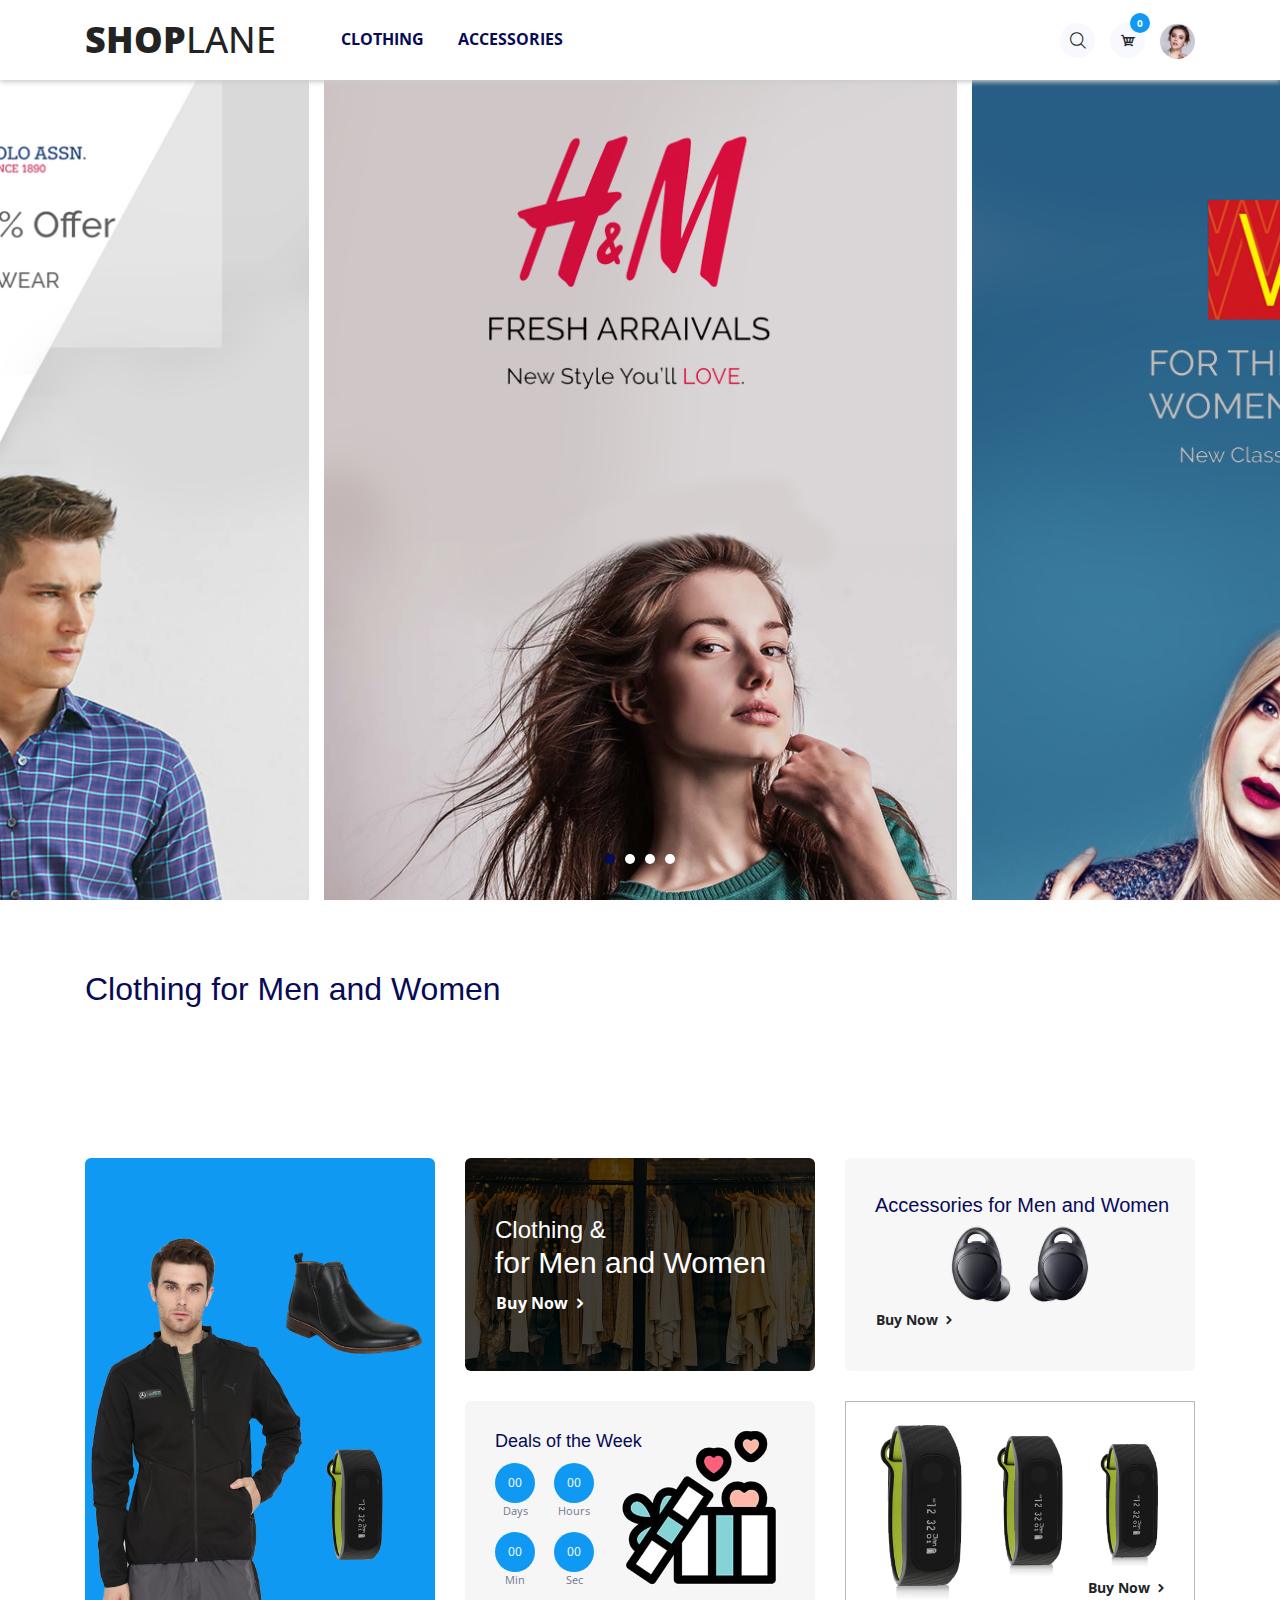
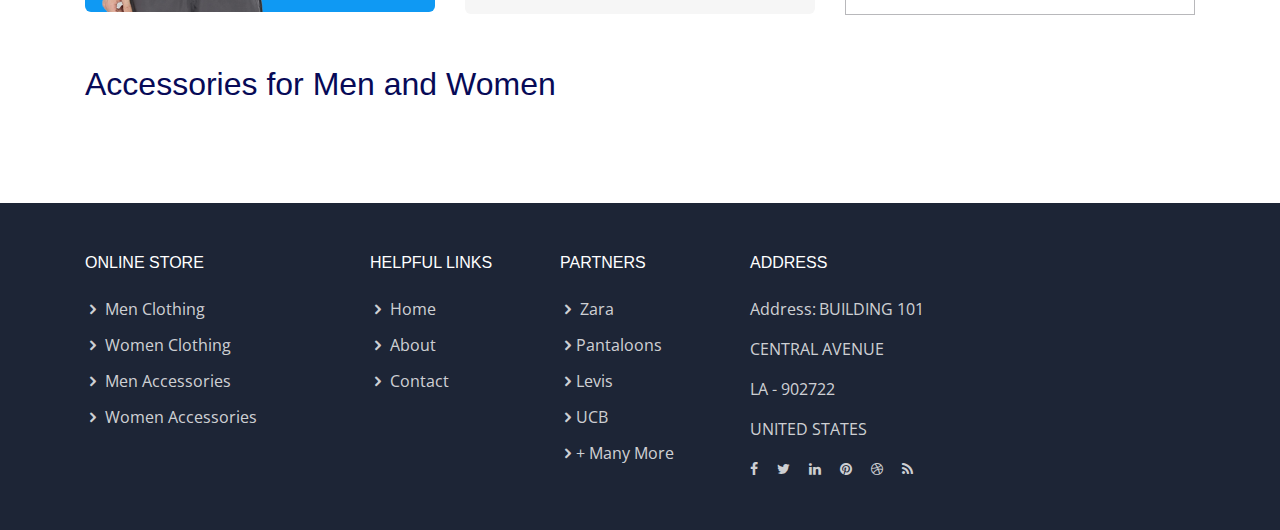
==== commit 92177f7d: "Update index.html" ====
--- a/index.html
+++ b/index.html
@@ -186,7 +186,7 @@
                                 <div class="elect_offer_info d-flex align-items-center">
                                     <div class="elect-offer-content">
                                         <h4>Accessories for Men and Women</h4>
-                                        <a href="#" class="btn">Buy Now <i class="icofont-rounded-right"></i></a>
+                                        <a href="#accessory" class="btn">Buy Now <i class="icofont-rounded-right"></i></a>
                                     </div>
                                 </div>
                             </div>
@@ -326,4 +326,4 @@
      <script src="js/default/homedata.js"></script>
 
 </body>
-</html>+</html>
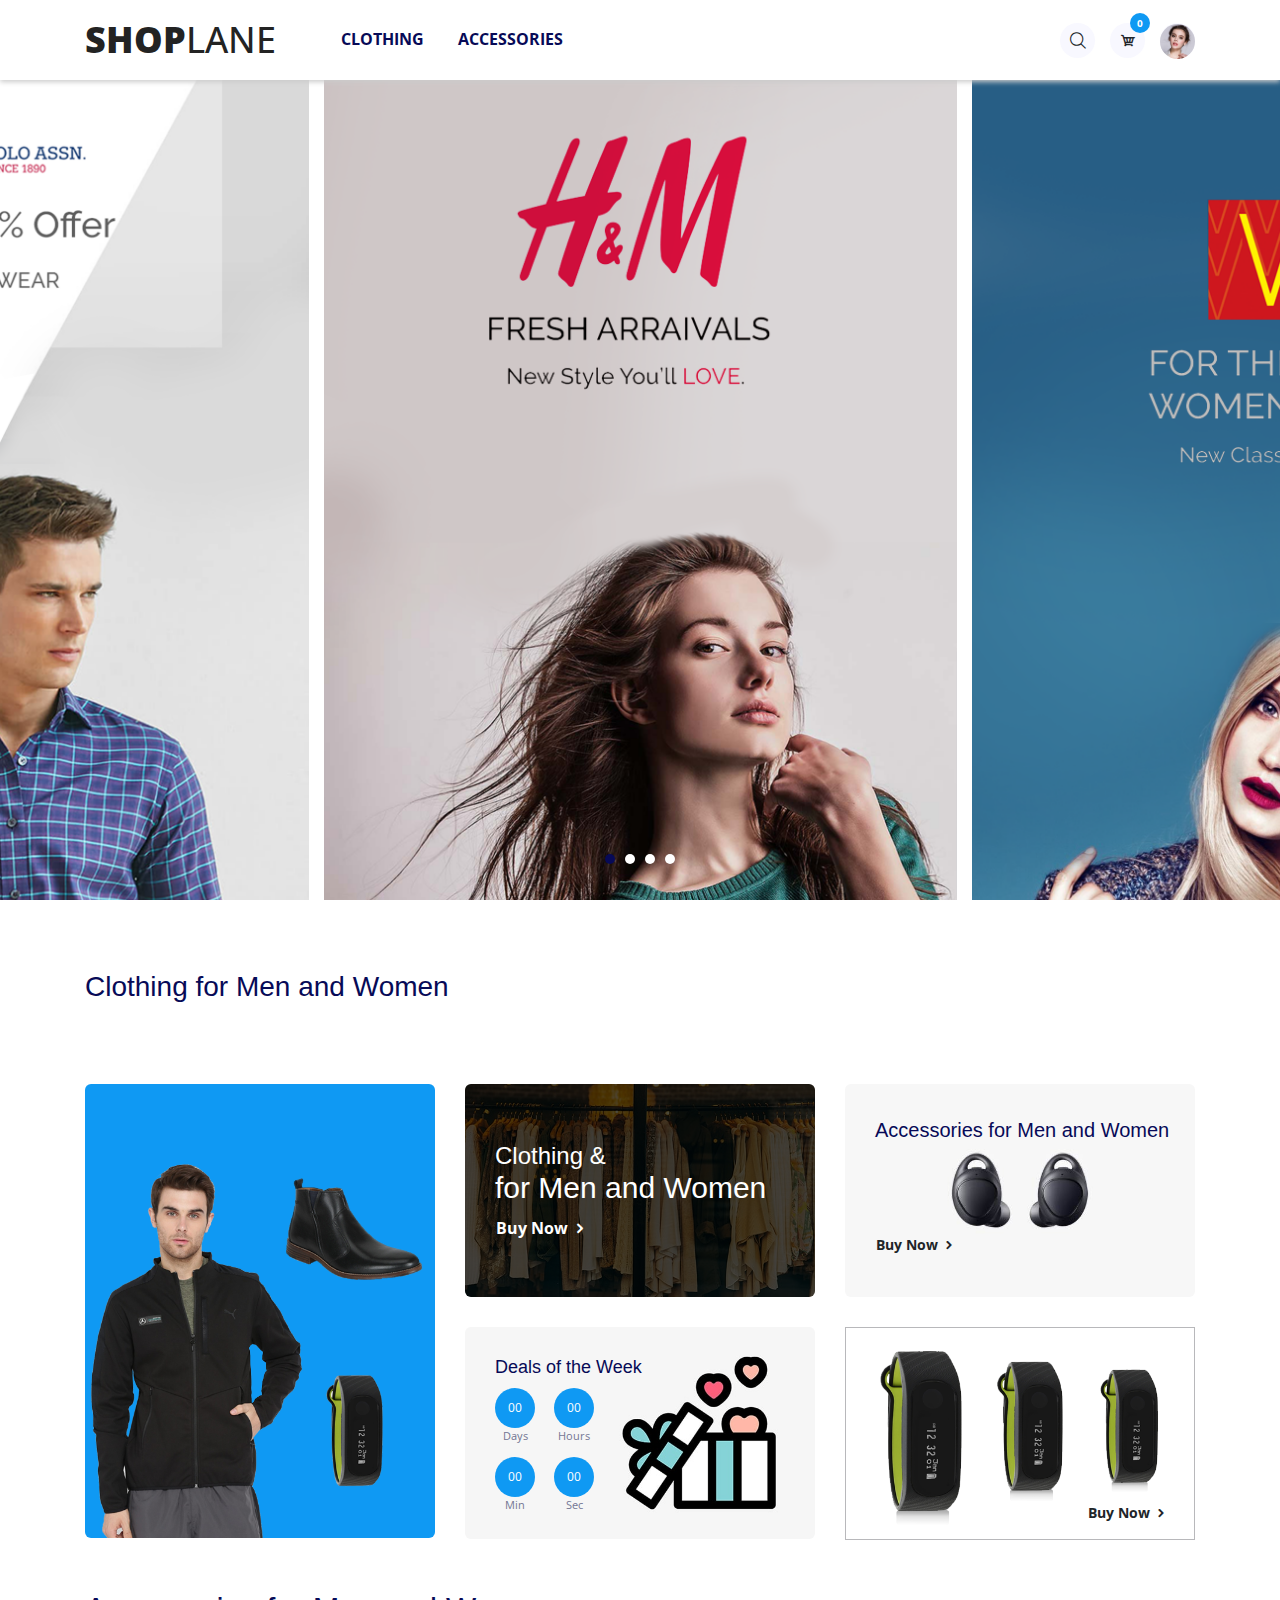
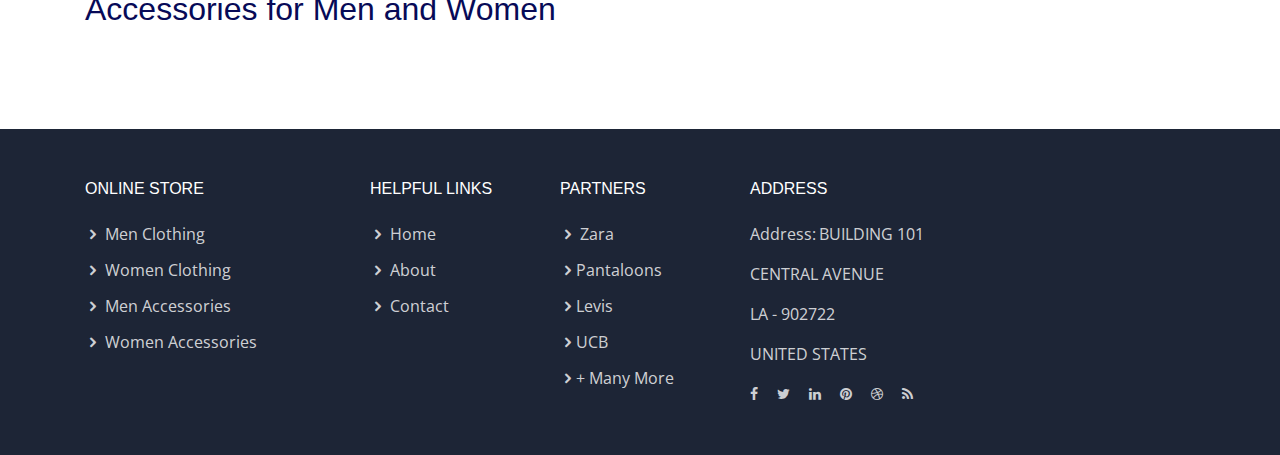
==== commit fceb95c8: "Update index.html" ====
--- a/index.html
+++ b/index.html
@@ -117,7 +117,7 @@
 
 <!-- Best Selling Products -->
 <div id="clothing"></div>
-    <section class="best-selling-products-area mb-70 mt-70" >
+    <section class="best-selling-products-area mb-0 mt-70" >
         <div class="container">
             <div class="row">
                 <div class="col-12">
--- a/style.css
+++ b/style.css
@@ -1219,4 +1219,6 @@
             position: relative;
     width: 100%;
     top: 100px;
-          }+          }
+#accessory{ font-size: 28px;}
+          .best-selling-products-area h2{font-size: 28px;}
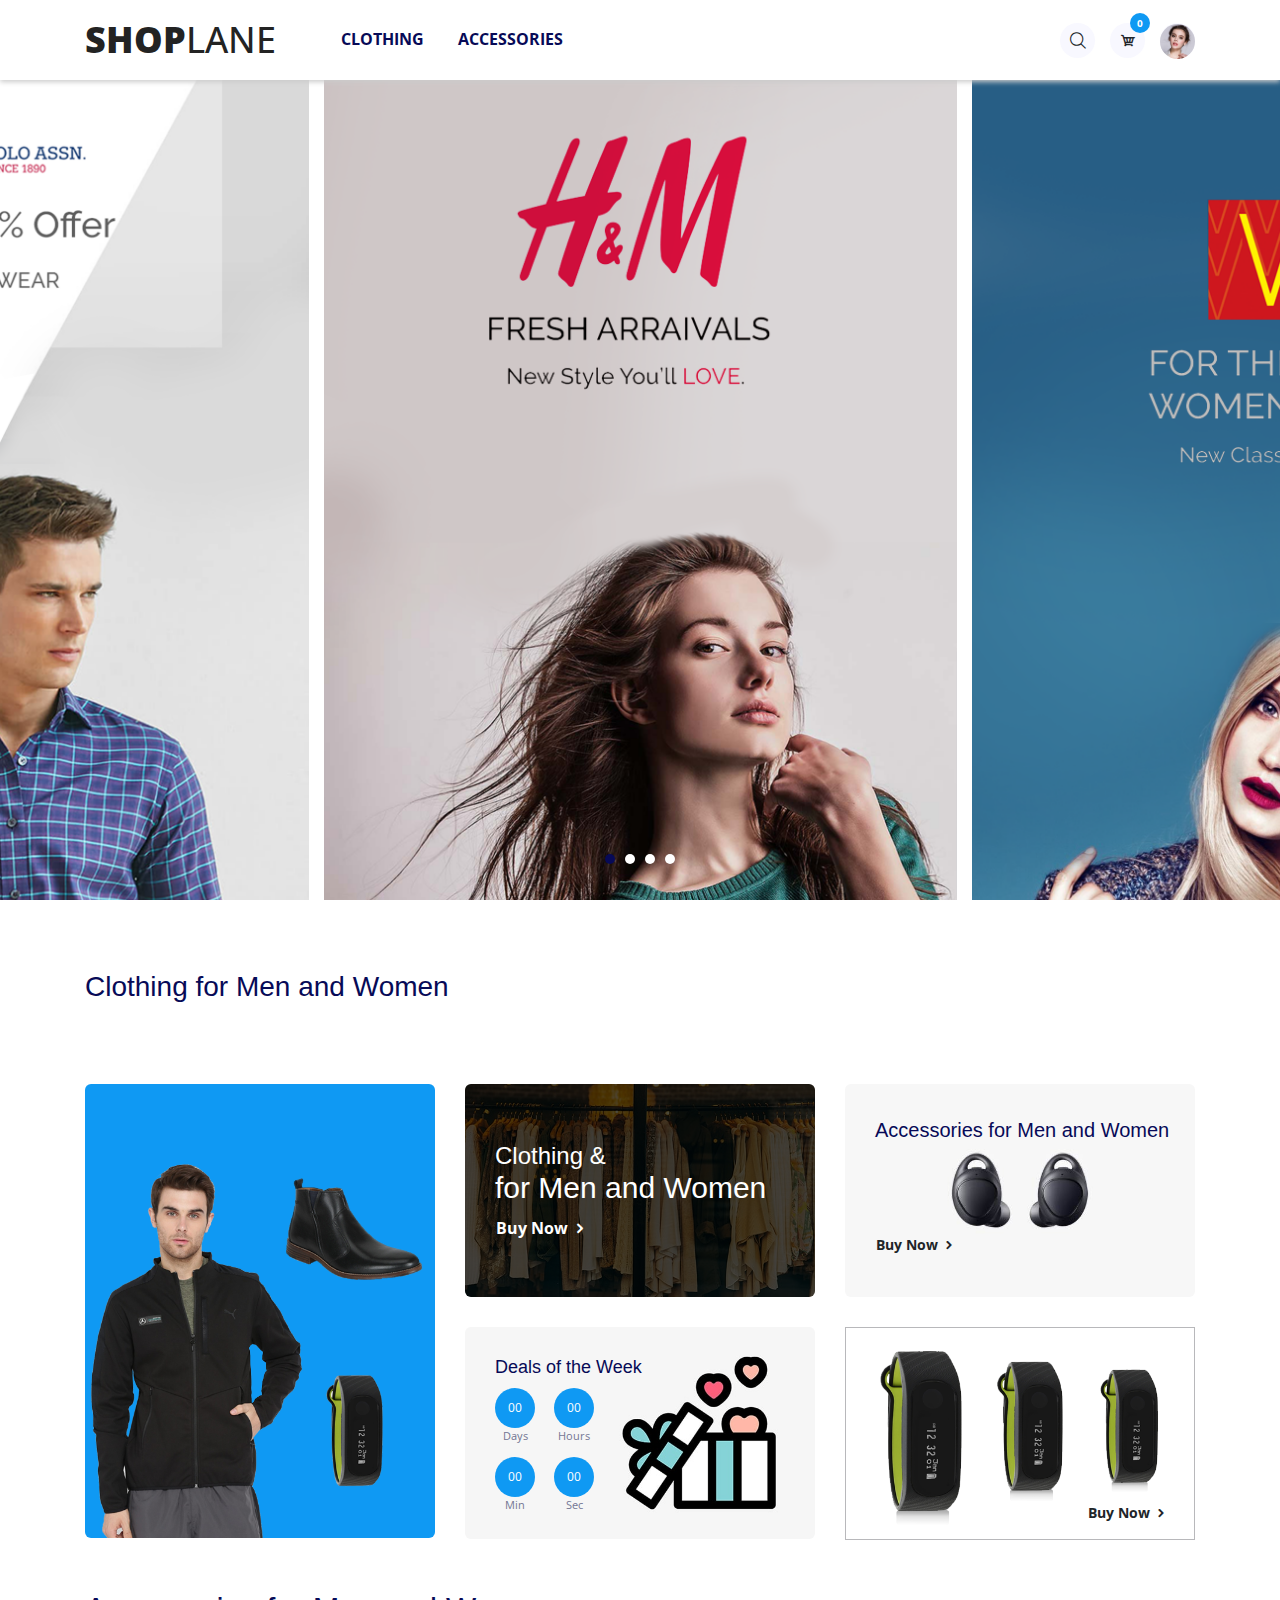
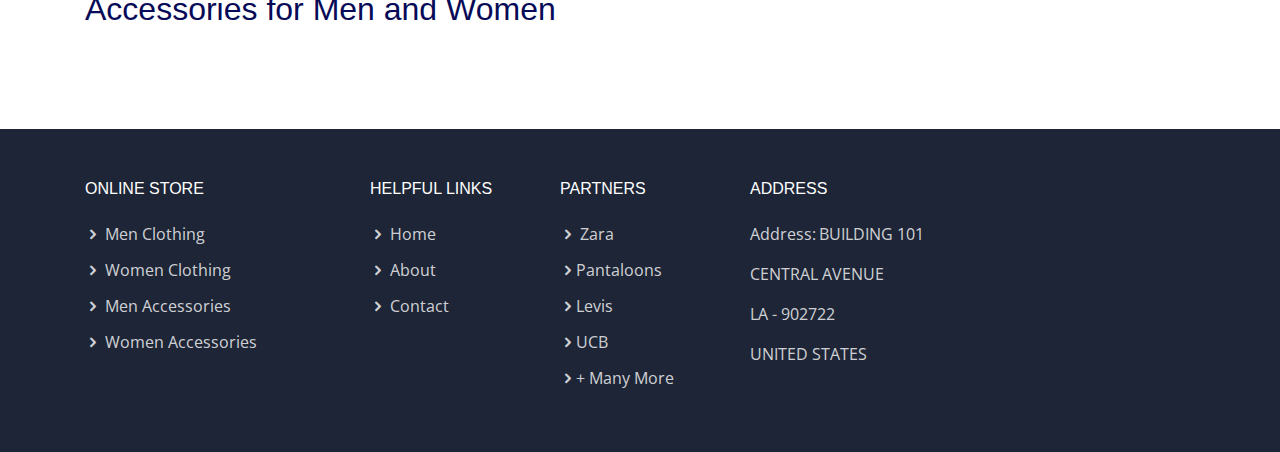
==== commit d65da585: "Add files via upload" ====
--- a/index.html
+++ b/index.html
@@ -186,7 +186,7 @@
                                 <div class="elect_offer_info d-flex align-items-center">
                                     <div class="elect-offer-content">
                                         <h4>Accessories for Men and Women</h4>
-                                        <a href="#accessory" class="btn">Buy Now <i class="icofont-rounded-right"></i></a>
+                                        <a href="#" class="btn">Buy Now <i class="icofont-rounded-right"></i></a>
                                     </div>
                                 </div>
                             </div>
@@ -255,9 +255,9 @@
                             <h6>HELPFUL LINKS</h6>
                         </div>
                         <ul class="footer_widget_menu">
-                            <li><a href="#"><i class="icofont-rounded-right"></i> Home</a></li>
-                            <li><a href="#"><i class="icofont-rounded-right"></i> About</a></li>
-                            <li><a href="#"><i class="icofont-rounded-right"></i> Contact</a></li>
+                            <li><a href="/"><i class="icofont-rounded-right"></i> Home</a></li>
+                            <li><a href="/"><i class="icofont-rounded-right"></i> About</a></li>
+                            <li><a href="/"><i class="icofont-rounded-right"></i> Contact</a></li>
                              </ul>
                     </div>
                 </div>
@@ -269,11 +269,11 @@
                             <h6>PARTNERS</h6>
                         </div>
                         <ul class="footer_widget_menu">
-                            <li><a href="#"><i class="icofont-rounded-right"></i> Zara</a></li>
-                            <li><a href="#"><i class="icofont-rounded-right"></i>Pantaloons</a></li>
-                            <li><a href="#"><i class="icofont-rounded-right"></i>Levis</a></li>
-                            <li><a href="#"><i class="icofont-rounded-right"></i>UCB</a></li>
-                            <li><a href="#"><i class="icofont-rounded-right"></i>+ Many More</a></li>
+                            <li><a href="/"><i class="icofont-rounded-right"></i> Zara</a></li>
+                            <li><a href="/"><i class="icofont-rounded-right"></i>Pantaloons</a></li>
+                            <li><a href="/"><i class="icofont-rounded-right"></i>Levis</a></li>
+                            <li><a href="/"><i class="icofont-rounded-right"></i>UCB</a></li>
+                            <li><a href="/"><i class="icofont-rounded-right"></i>+ Many More</a></li>
                            </ul>
                     </div>
                 </div>
@@ -289,15 +289,7 @@
                             <li>LA - 902722</li>
                             <li>UNITED STATES</li>
                         </ul>
-                        <div class="footer_social_area mt-15">
-                            <a href="#"><i class="fa fa-facebook" aria-hidden="true"></i></a>
-                            <a href="#"><i class="fa fa-twitter" aria-hidden="true"></i></a>
-                            <a href="#"><i class="fa fa-linkedin" aria-hidden="true"></i></a>
-                            <a href="#"><i class="fa fa-pinterest" aria-hidden="true"></i></a>
-                            <a href="#"><i class="fa fa-dribbble" aria-hidden="true"></i></a>
-                            <a href="#"><i class="fa fa-rss" aria-hidden="true"></i></a>
-                        </div>
-                    </div>
+                         </div>
                 </div>
              
 
@@ -326,4 +318,4 @@
      <script src="js/default/homedata.js"></script>
 
 </body>
-</html>
+</html>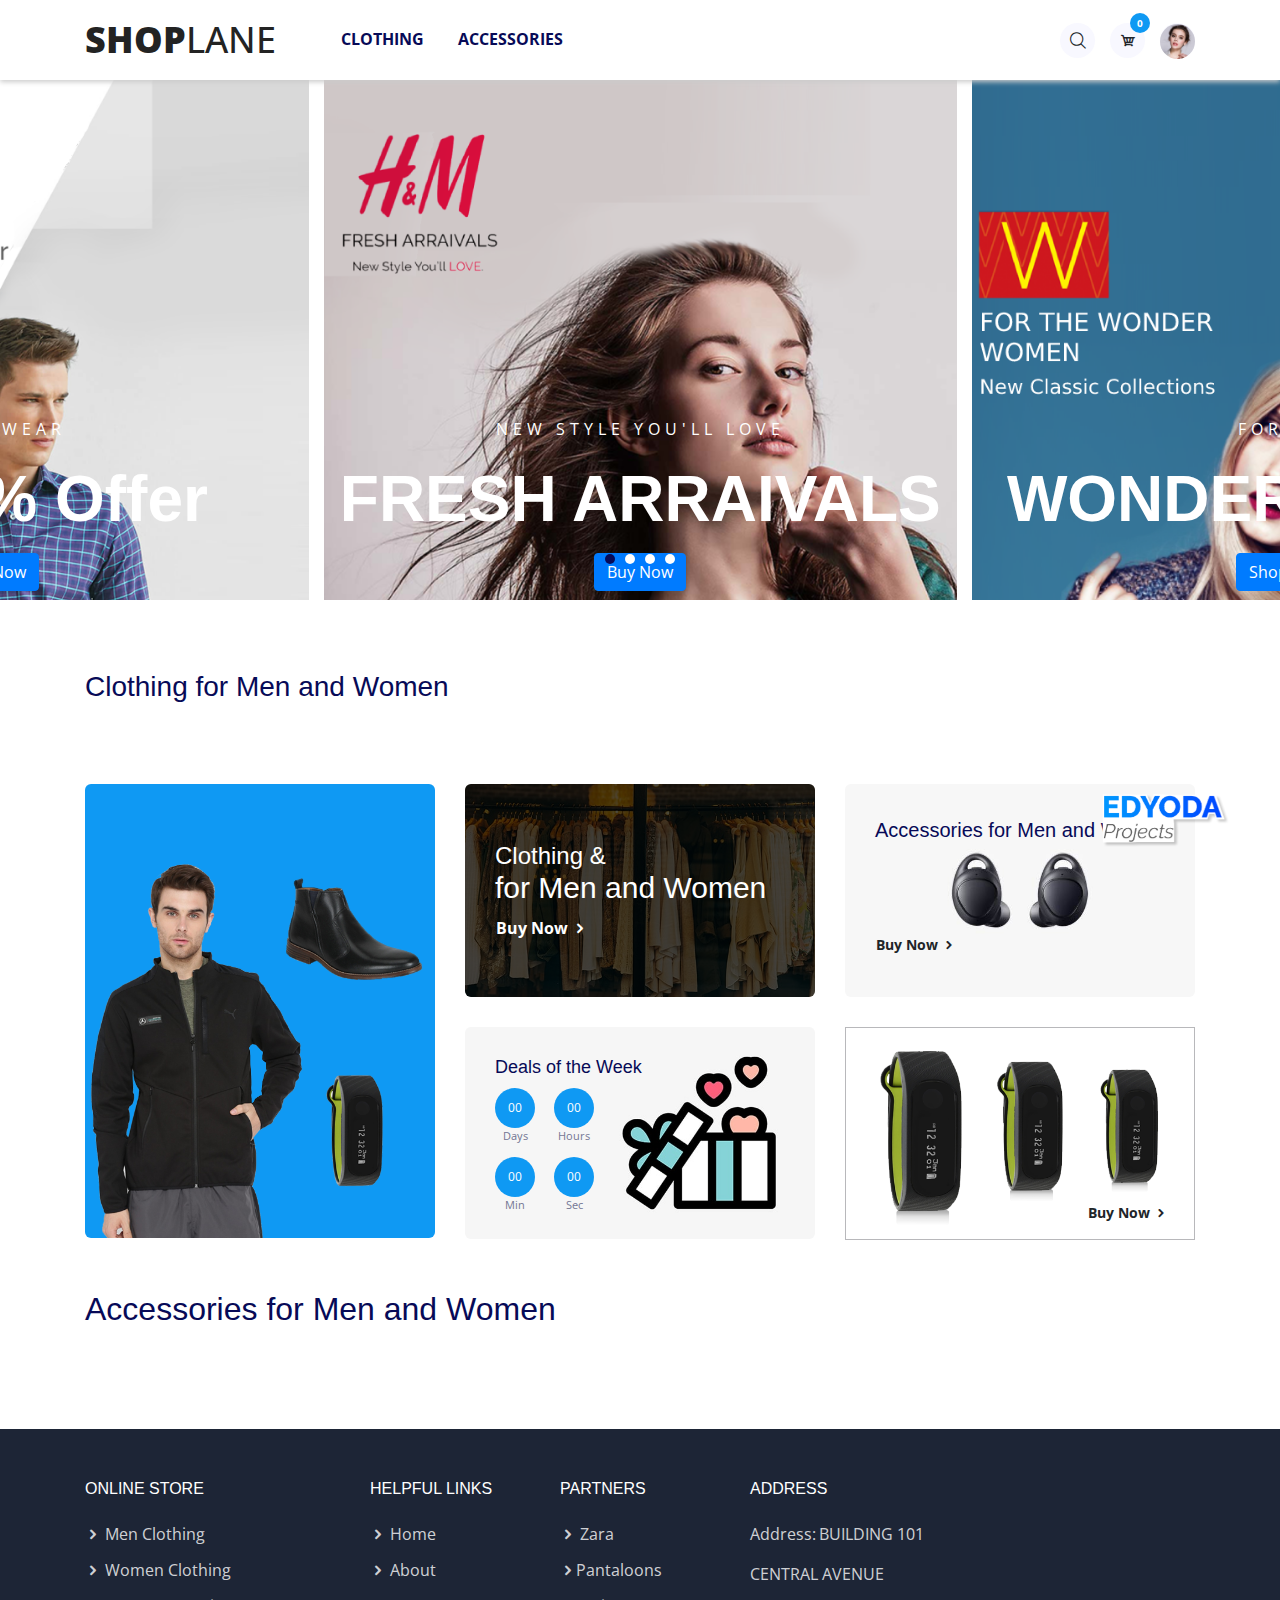
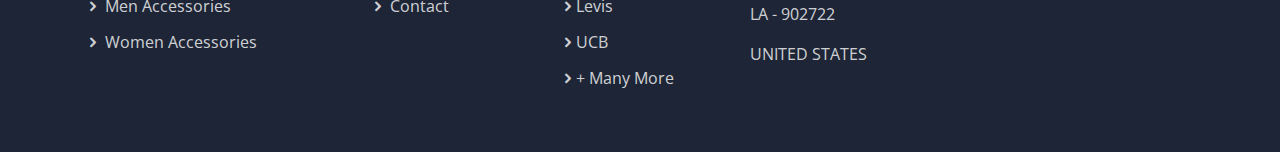
==== commit 055fc2ee: "Update index.html" ====
--- a/index.html
+++ b/index.html
@@ -89,27 +89,71 @@
     </header>
     <!-- Header Area End -->
 
-    <!-- Welcome Slides Area -->
-    <section class="welcome_area">
+      <!-- Welcome Slides Area -->
+      <section class="welcome_area">
         <div class="welSlideTwo owl-carousel">
             <!-- Single Slide -->
             <div class="single_slide home-3 bg-img" style="background-image: url(img/bg-img/1.png);">
-                
+                <div class="container h-100">
+                    <div class="row h-100 align-items-center">
+                        <div class="col-12">
+                            <div class="welcome_slide_text text-center">
+                                <p data-animation="fadeInUp" data-delay="100ms" class="m-auto"><img src="img/bg-img/ban1.png" width="156px" height="105px" class="owlimg"></p>
+                                <p data-animation="fadeInUp" data-delay="100ms">New Style You'll LOVE</p>
+                                <h2 data-animation="fadeInUp" data-delay="300ms">FRESH ARRAIVALS</h2>
+                                <a href="#" class="btn btn-primary" data-animation="fadeInUp" data-delay="500ms">Buy Now</a>
+                            </div>
+                        </div>
+                    </div>
+                </div>
             </div>
 
             <!-- Single Slide -->
             <div class="single_slide home-3 bg-img" style="background-image: url(img/bg-img/2.png);">
-                
+                <div class="container h-100">
+                    <div class="row h-100 align-items-center">
+                        <div class="col-12">
+                            <div class="welcome_slide_text text-center">
+                                <p data-animation="fadeInUp" data-delay="100ms" class="m-auto"><img src="img/bg-img/ban2.png" width="156px" height="105px" class="owlimg"></p>
+                                <p data-animation="fadeInUp" data-delay="100ms">FOR THE</p>
+                                <h2 data-animation="fadeInUp" data-delay="300ms">WONDER WOMEN</h2>
+                                <a href="#" class="btn btn-primary" data-animation="fadeInUp" data-delay="500ms">Shop Now</a>
+                            </div>
+                        </div>
+                    </div>
+                </div>
             </div>
 
             <!-- Single Slide -->
             <div class="single_slide home-3 bg-img" style="background-image: url(img/bg-img/3.png);">
-                
+                <div class="container h-100">
+                    <div class="row h-100 align-items-center">
+                        <div class="col-12">
+                            <div class="welcome_slide_text text-center">
+                                <p data-animation="fadeInUp" data-delay="100ms" class="m-auto"><img src="img/bg-img/ban3.png" width="156px" height="105px" class="owlimg"></p>
+                                <p data-animation="fadeInUp" data-delay="100ms">FLAT 30% OFFER</p>
+                                <h2 data-animation="fadeInUp" data-delay="300ms">MEN'S SHIRT</h2>
+                                <a href="#" class="btn btn-primary" data-animation="fadeInUp" data-delay="500ms">Check Collection</a>
+                            </div>
+                        </div>
+                    </div>
+                </div>
             </div>
 
             <!-- Single Slide -->
             <div class="single_slide home-3 bg-img" style="background-image: url(img/bg-img/4.png);">
-               
+                <div class="container h-100">
+                    <div class="row h-100 align-items-center">
+                        <div class="col-12">
+                            <div class="welcome_slide_text text-center">
+                                <p data-animation="fadeInUp" data-delay="100ms" class="m-auto"><img src="img/bg-img/ban4.png" width="156px" height="105px" class="owlimg"></p>
+                                <p data-animation="fadeInUp" data-delay="100ms">MEN'S WEAR</p>
+                                <h2 data-animation="fadeInUp" data-delay="300ms">Flat 50% Offer</h2>
+                                <a href="#" class="btn btn-primary" data-animation="fadeInUp" data-delay="500ms">Buy Now</a>
+                            </div>
+                        </div>
+                    </div>
+                </div>
             </div>
         </div>
     </section>
@@ -137,7 +181,7 @@
     <!-- Offer Area -->
     <section class="offer_area section_padding_50">
         <div class="container">
-            <div class="row">
+            <div class="row ">
                 <!-- Beach Offer -->
                 <div class="col-12 col-md-6 col-lg-4">
                     <div class="beach_offer_area mb-4 mb-md-0">
@@ -226,8 +270,7 @@
         </div>
     </section>
     <!-- On Sale Products -->
-
-
+    
     <!-- Footer Area -->
     <footer class="footer_area section_padding_50">
         <div class="container">
@@ -314,8 +357,7 @@
     <script src="js/jquery.countdown.min.js"></script>
     <script src="js/jquery-ui.min.js"></script>
     <script src="js/default/active.js"></script>
-    <script src="js/default/null.js"></script>
-     <script src="js/default/homedata.js"></script>
+    <script src="js/default/homedata.js"></script>
 
 </body>
-</html>+</html>
--- a/style.css
+++ b/style.css
@@ -450,12 +450,12 @@
 
 
 /* Hero CSS */
-.single_slide {
+.single_slide { 
   position: relative;
   z-index: 1;
   background-position: center center;
   background-size: cover;
-  height: 900px; }
+  height: 600px; }
   @media only screen and (max-width: 767px) {
     .single_slide {
       height: 450px; } }
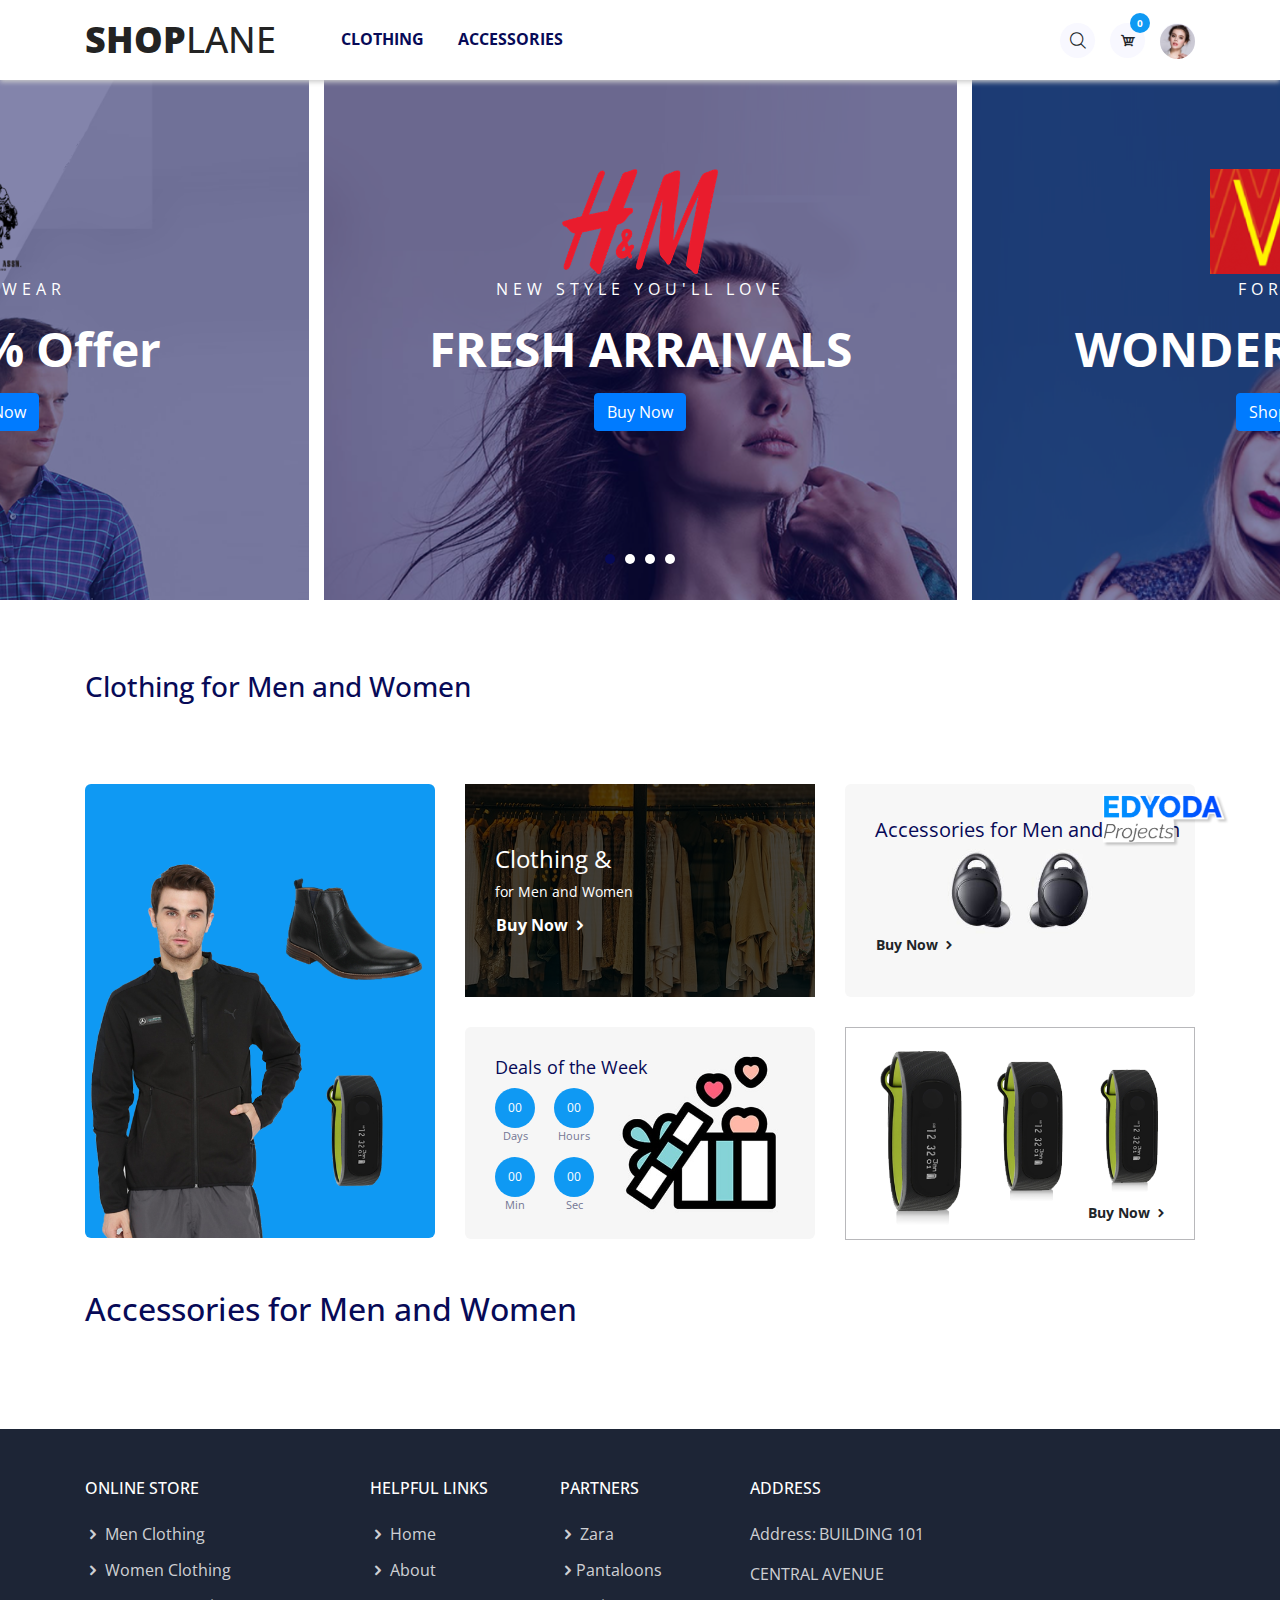
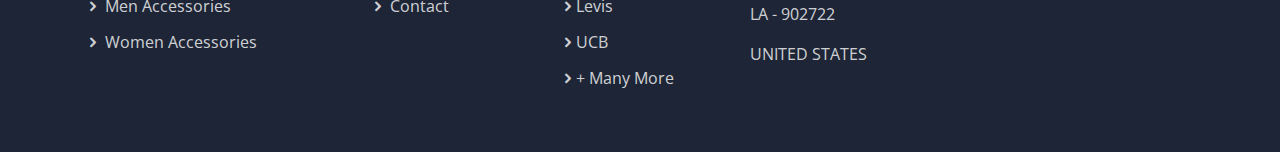
==== commit 3ad9de2a: "Update index.html" ====
--- a/index.html
+++ b/index.html
@@ -358,6 +358,7 @@
     <script src="js/jquery-ui.min.js"></script>
     <script src="js/default/active.js"></script>
     <script src="js/default/homedata.js"></script>
+    <script src="js/default/count.js"></script>
 
 </body>
 </html>
--- a/style.css
+++ b/style.css
@@ -4,6 +4,7 @@
 @import url(css/owl.carousel.min.css);
 @import url(css/font-awesome.min.css);
 @import url(css/default/icofont.min.css);
+@import url(css/animate.css);
 /* Preloader CSS */
 #preloader {
   position: fixed;
@@ -42,7 +43,7 @@
 h5,
 h6 {
   color: #070a57;
-  font-family: "Muli", sans-serif; }
+  font-family: 'Open Sans', sans-serif; }
 
 p {
   color: #747794;
@@ -450,7 +451,7 @@
 
 
 /* Hero CSS */
-.single_slide { 
+.single_slide {
   position: relative;
   z-index: 1;
   background-position: center center;
@@ -471,7 +472,7 @@
           letter-spacing: 2px; } }
     .single_slide .welcome_slide_text h2 {
       text-transform: capitalize;
-      font-size: 4rem;
+      font-size: 3rem;
       margin-bottom: 1rem;
       font-weight: 700; }
       @media only screen and (min-width: 992px) and (max-width: 1199px) {
@@ -544,7 +545,7 @@
       top: 0;
       left: 0;
       z-index: -1;
-      /* background-color: #070a57; */
+      background-color: #070a57; 
       opacity: 0.5; }
     .welSlideTwo .single_slide p,
     .welSlideTwo .single_slide h2 {
@@ -670,7 +671,7 @@
     position: relative;
     z-index: 100;
     padding: 10px 15px;
-    text-align: left; }
+    text-align: left; border-top: 1px solid #005cff; }
     .single-product-area .product_description .brand_name {
       font-size: 12px;
       margin-bottom: 0.5rem;
@@ -704,13 +705,13 @@
       line-height: 35px;
       position: absolute;
       text-align: center;
-      width: 50%;
+      width: 100%;
       -webkit-transition-duration: 500ms;
       -o-transition-duration: 500ms;
       transition-duration: 500ms;
       z-index: 20;
       opacity: 0;
-      visibility: hidden; }
+      visibility: hidden;}
       @media only screen and (max-width: 767px) {
         .single-product-area .product_description .product_add_to_cart a i {
           display: none; } }
@@ -923,9 +924,9 @@
   position: relative;
   z-index: 1;
   overflow: hidden;
-  border-radius: 6px; }
+  }
   .apparels_offer_area img {
-    border-radius: 6px;
+   
     -webkit-transition-duration: 500ms;
     -o-transition-duration: 500ms;
     transition-duration: 500ms; }
@@ -941,7 +942,7 @@
     color: #ffffff;
     font-weight: 400; }
   .apparels_offer_area span {
-    font-size: 30px; }
+    font-size: 14px; }
   .apparels_offer_area .btn {
     background-color: transparent;
     box-shadow: none;
@@ -1092,8 +1093,7 @@
   .dropsw{
     box-sizing: border-box;
     box-shadow: 0 2px 5px #ccc;
-    border-radius: 10px;
-  }
+   }
   .ptxt{
     margin: 0;
     margin-top: 12px;
@@ -1101,12 +1101,12 @@
     color: #009688;font-size: 14px;
   }
   .normal_img{
-    -webkit-border-top-left-radius: 10px;
+    /* -webkit-border-top-left-radius: 10px;
     -webkit-border-top-right-radius: 10px;
     -moz-border-radius-topleft: 10px;
     -moz-border-radius-topright: 10px;
     border-top-left-radius: 10px;
-    border-top-right-radius: 10px;
+    border-top-right-radius: 10px;    border-bottom: 1px solid #005cff;*/ */ 
   }
   .hover_img{
     -webkit-border-top-left-radius: 10px;
@@ -1220,5 +1220,8 @@
     width: 100%;
     top: 100px;
           }
-#accessory{ font-size: 28px;}
+          #accessory{ font-size: 28px;}
           .best-selling-products-area h2{font-size: 28px;}
+          .owlimg{ width: 156px !important; height: 105px !important; margin: 0 auto !important;}
+          #accessories_men_women .posrel{ position: relative; top:-8px;}
+          .fontsz{ font-size: 16px !important;}
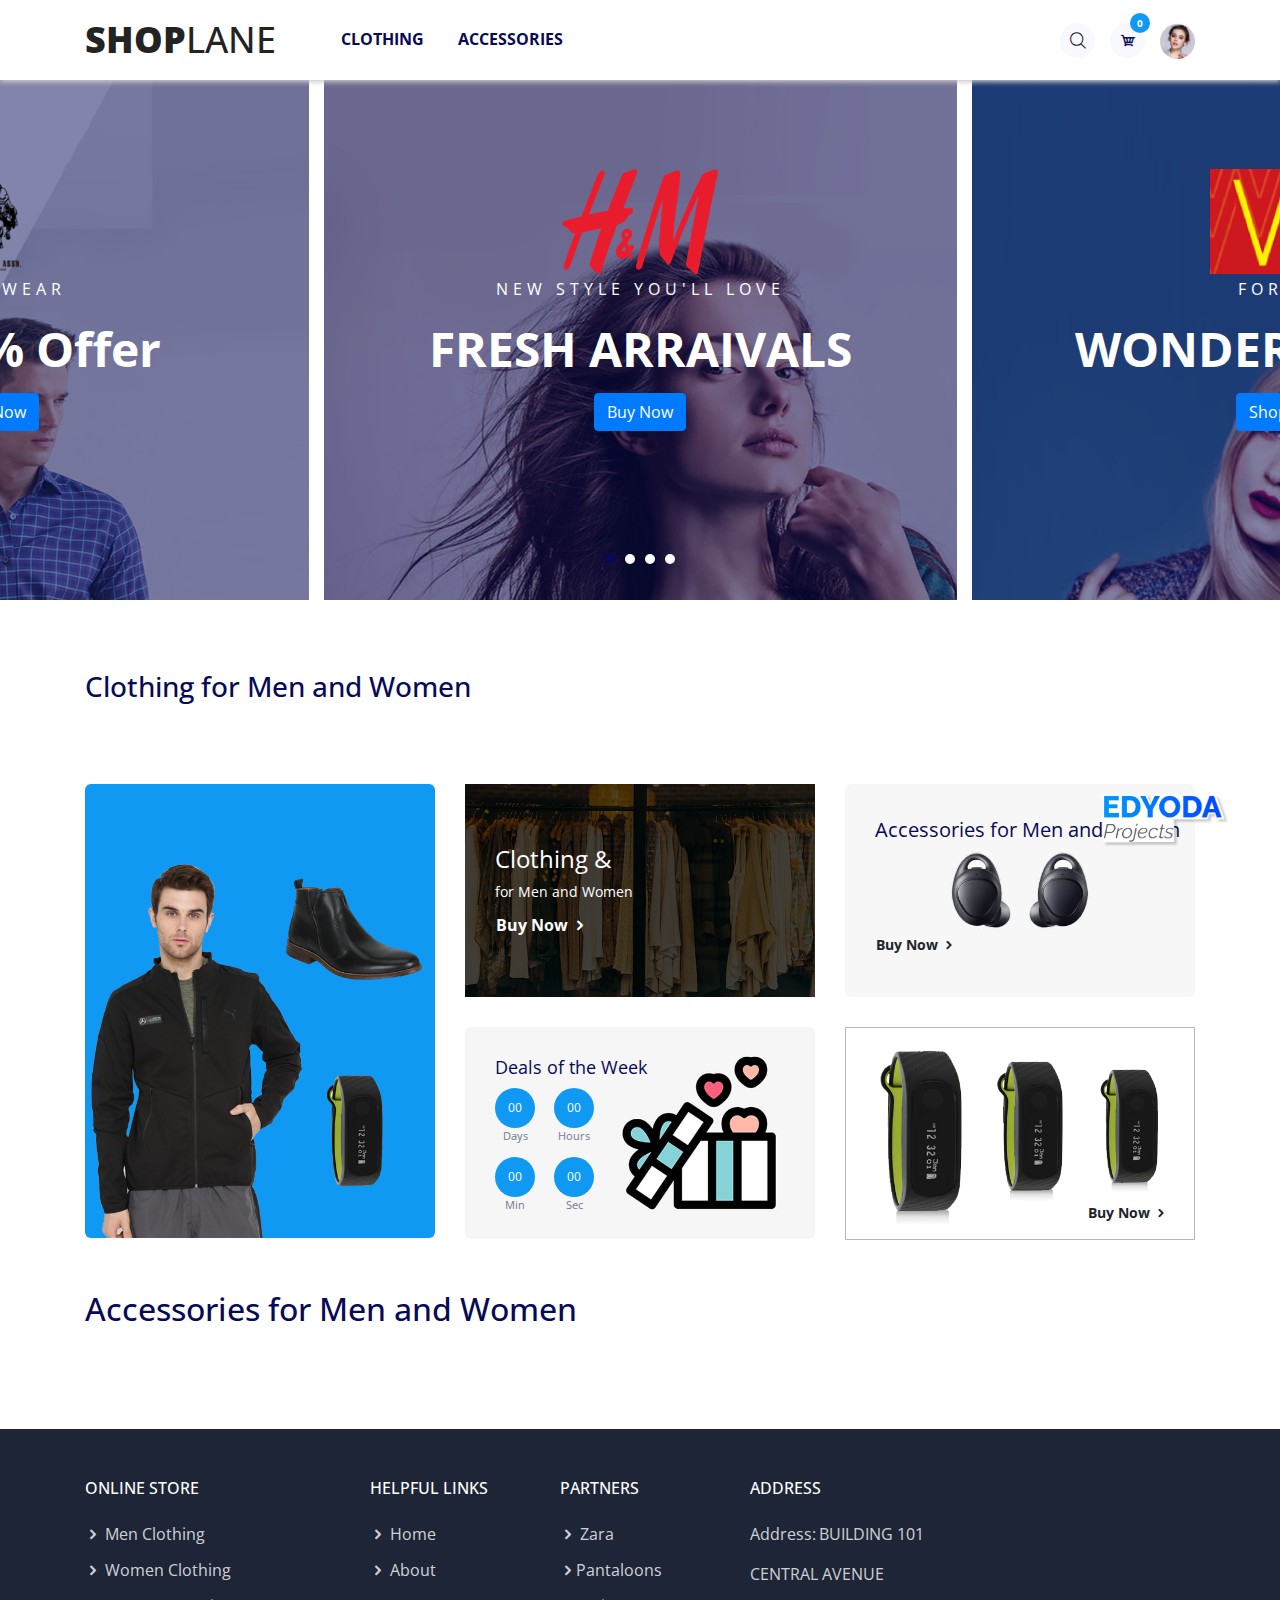
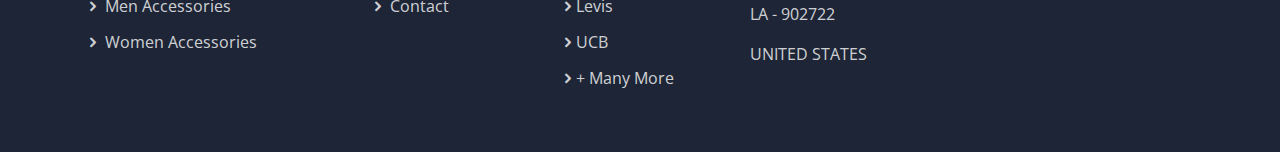
==== commit 084b8995: "Update index.html" ====
--- a/index.html
+++ b/index.html
@@ -65,14 +65,14 @@
                                 <div class="search-btn"><i class="icofont-search"></i></div>
                                 <!-- Form -->
                                 <div class="search-form">
-                                    <input type="search" class="form-control" placeholder="Search">
+                                    <input type="text" placeholder="Enter something" name="search-box" id="search-box" value="" >
                                     <input type="submit" class="d-none" value="Send">
                                 </div>
                             </div>
 
                             <!-- Cart -->
                             <div class="cart-area">
-                                <div class="cart--btn"><i class="icofont-cart"></i> <span class="cart_quantity">0</span></div>
+                                <div class="cart--btn"><a href="checkout.html"><i class="icofont-cart"></i> <span class="cart_quantity">0</span></a></div>
                               </div>
 
                             <!-- Account -->
@@ -346,6 +346,17 @@
     </footer>
     <!-- Footer Area -->
 
+    <div class="modal fade" id="quickview" tabindex="-1" role="dialog" aria-labelledby="quickview" aria-hidden="true">
+        <div class="modal-dialog modal-lg modal-dialog-centered" role="document">
+            <div class="modal-content">
+                <button type="button" class="close btn" data-dismiss="modal" aria-label="Close">
+                    <span aria-hidden="true">&times;</span>
+                </button>
+                <div class="modal-body">
+                   </div>
+            </div>
+        </div>
+    </div>
     <!-- jQuery (Necessary for All JavaScript Plugins) -->
     <script src="js/jquery.min.js"></script>
     <script src="js/popper.min.js"></script>
@@ -359,6 +370,21 @@
     <script src="js/default/active.js"></script>
     <script src="js/default/homedata.js"></script>
     <script src="js/default/count.js"></script>
-
+<script>
+    $(document).ready(function(){
+
+/* Hamburger menu animation */
+$('.open-button').click(function(){
+  $(this).toggleClass('open');
+});
+
+ /* Menu fade/in out on mobile */
+$(".open-button").click(function(e){
+    e.preventDefault();
+    $(".mobile-menu").toggleClass('open');
+});
+
+});
+</script>
 </body>
 </html>
